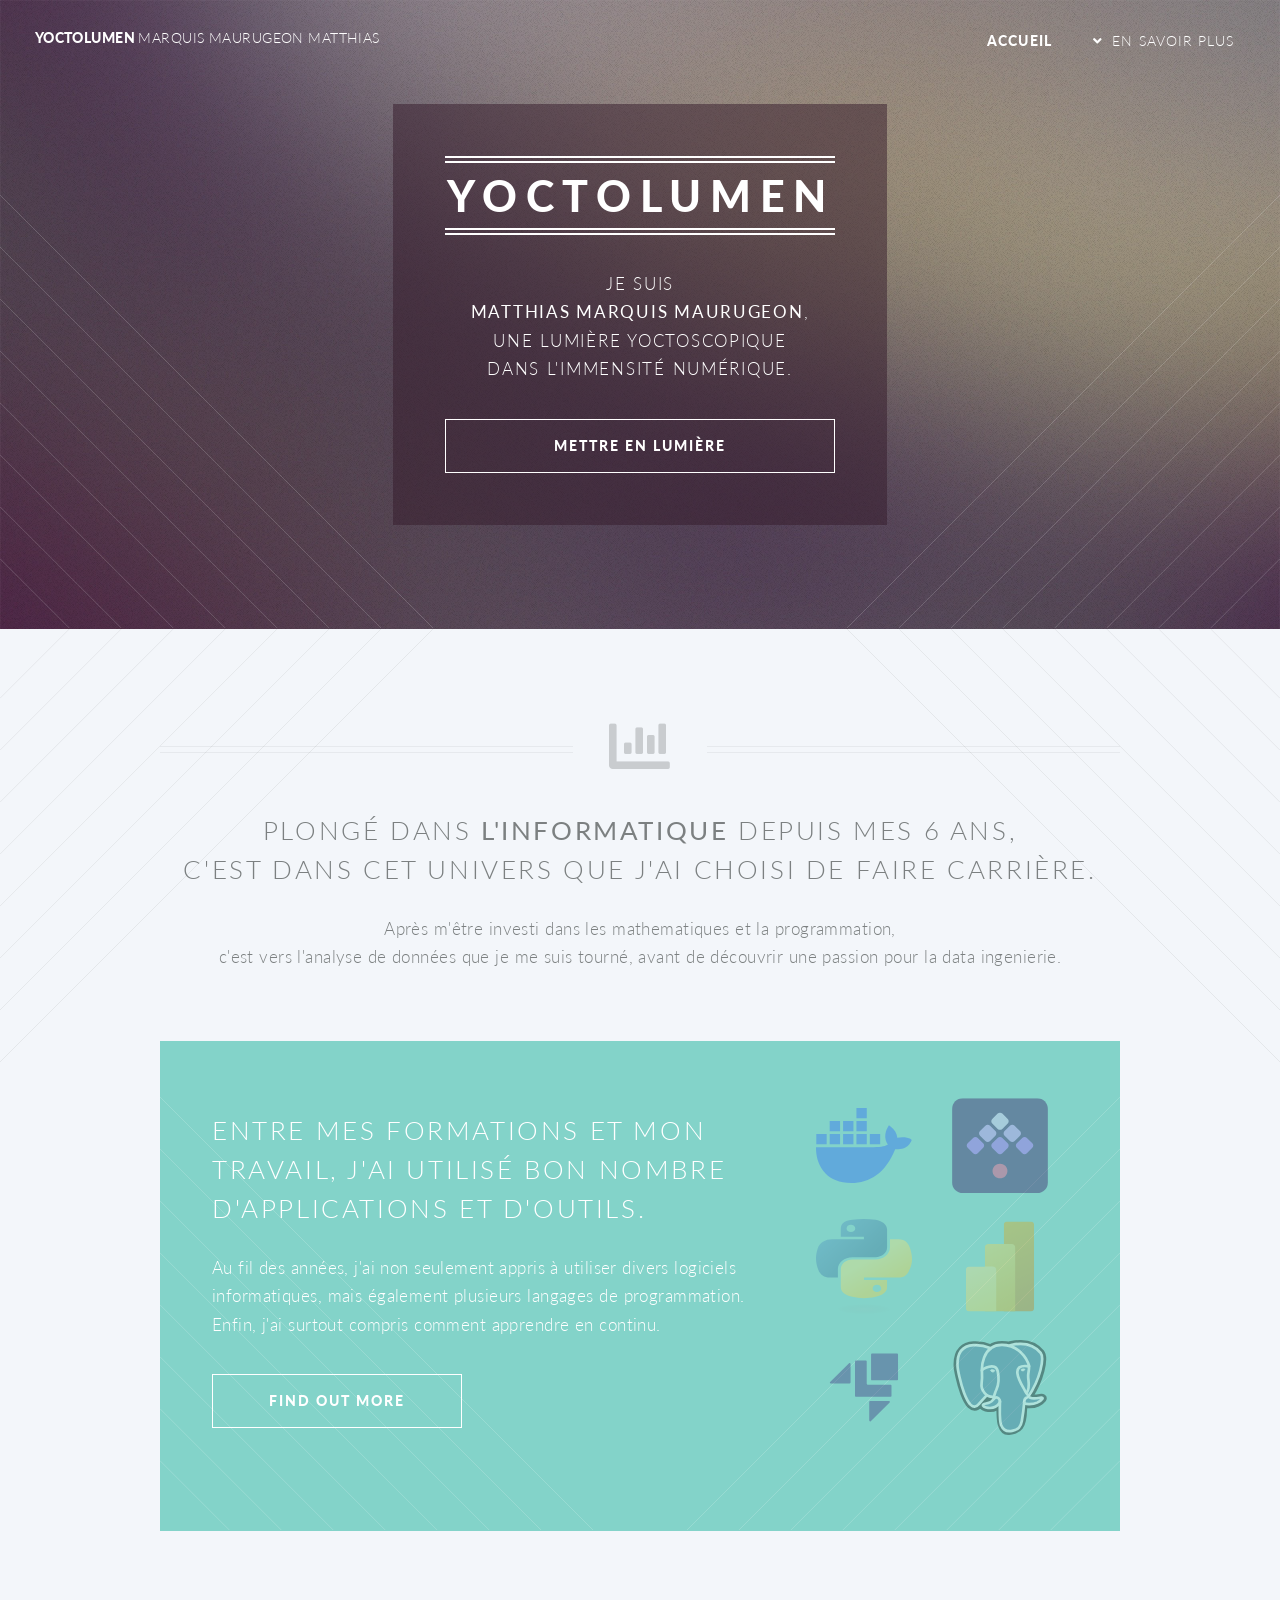
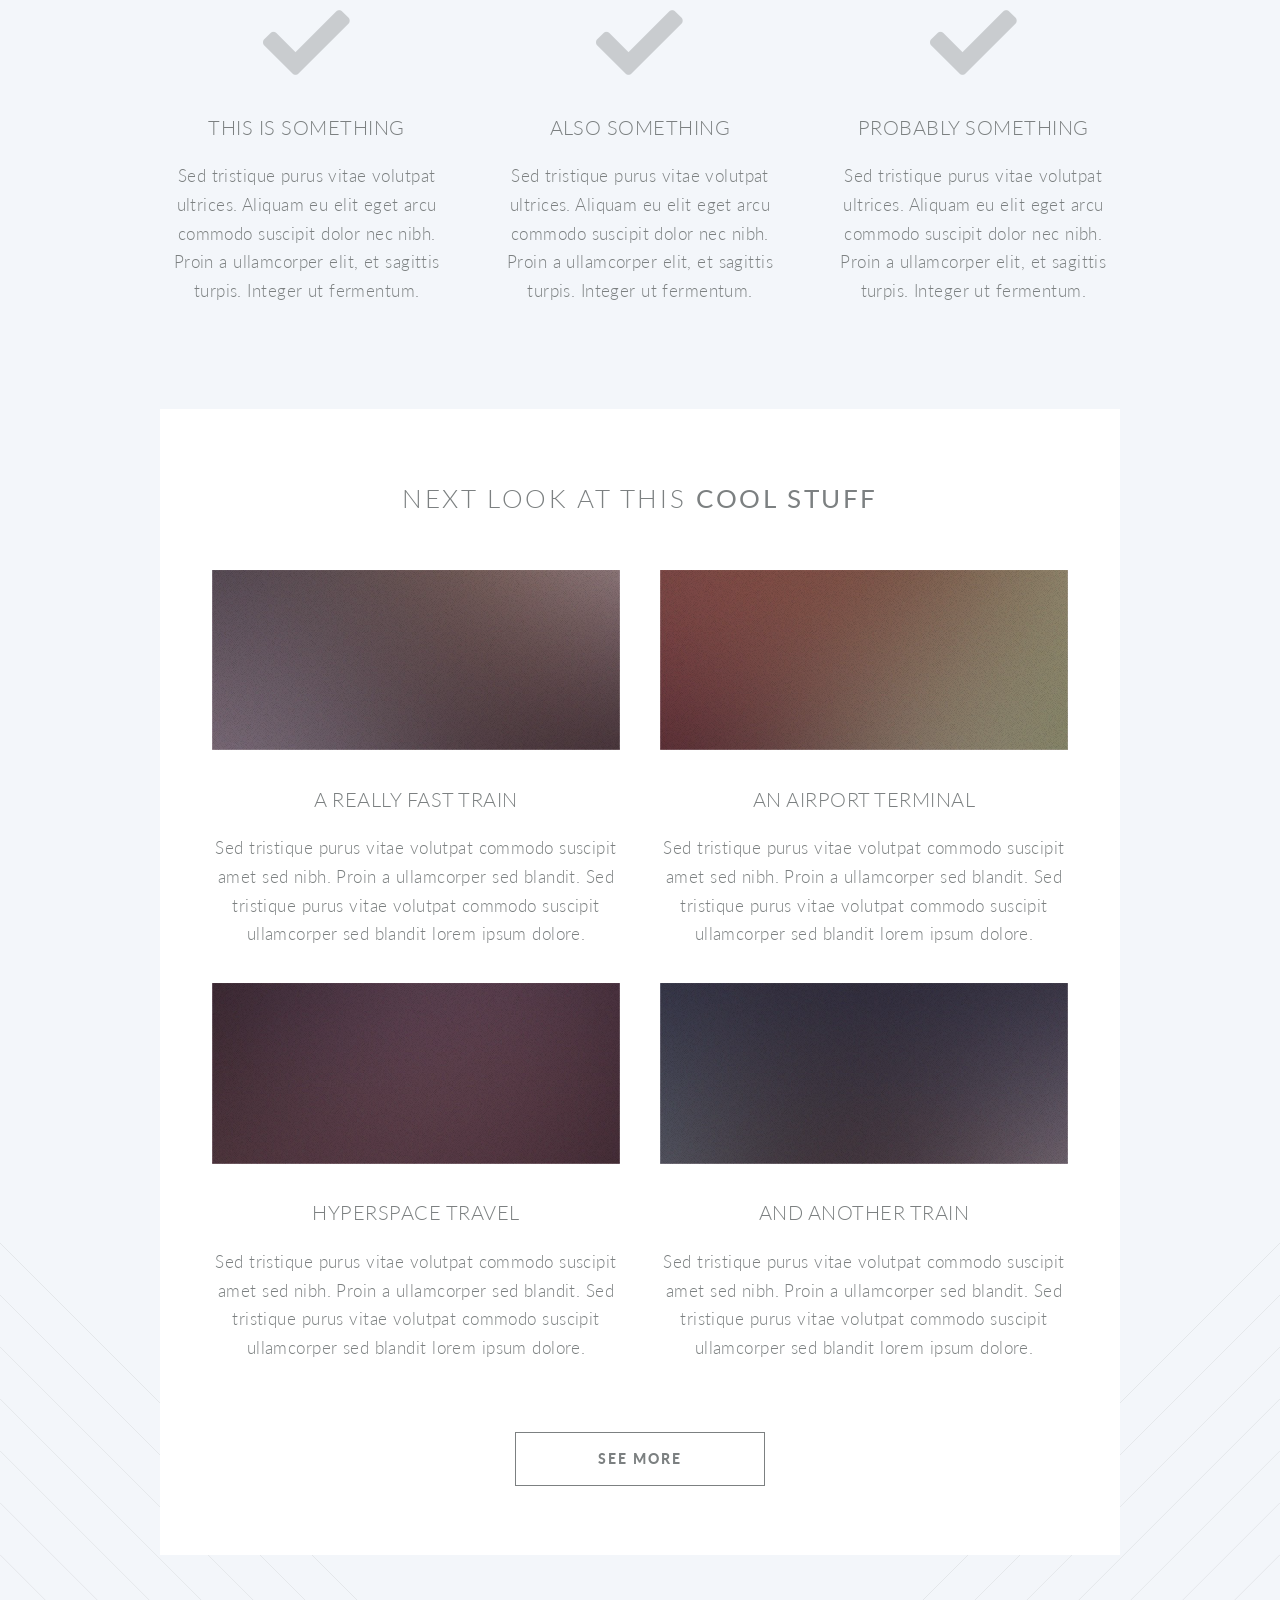
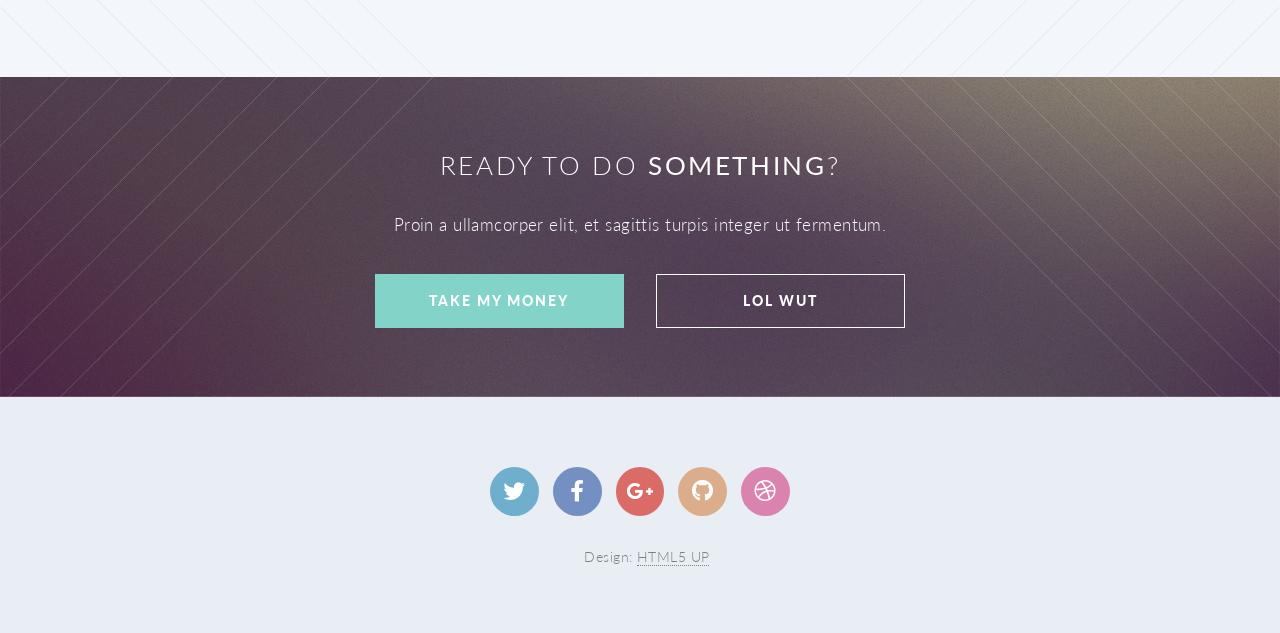
==== index.html @ 91766743 "Update index.html" ====
<!DOCTYPE HTML>
<!--
	Twenty by HTML5 UP
	html5up.net | @ajlkn
	Free for personal and commercial use under the CCA 3.0 license (html5up.net/license)
-->
<html>
	<head>
		<title>Yoctolumen Porftolio</title>
		<meta charset="utf-8" />
		<meta name="viewport" content="width=device-width, initial-scale=1, user-scalable=no" />
		<link rel="stylesheet" href="assets/css/main.css" />
		<noscript><link rel="stylesheet" href="assets/css/noscript.css" /></noscript>
	</head>
	<body class="index is-preload">
		<div id="page-wrapper">

			<!-- Header -->
				<header id="header" class="alt">
					<h1 id="logo"><a href="index.html">Yoctolumen <span> Marquis Maurugeon Matthias</span></a></h1>
					<nav id="nav">
						<ul>
							<li class="current"><a href="index.html">Accueil</a></li>
							<li class="submenu">
								<a href="#">En savoir plus</a>
								<ul>
									<li><a href="right-sidebar.html">Mes projets</a></li>
									<li><a href="no-sidebar.html">Mon Cv</a></li>
								</ul>
							</li>
						</ul>
					</nav>
				</header>

			<!-- Banner -->
				<section id="banner">

					<!--
						".inner" is set up as an inline-block so it automatically expands
						in both directions to fit whatever's inside it. This means it won't
						automatically wrap lines, so be sure to use line breaks where
						appropriate (<br />).
					-->
					<div class="inner">

						<header>
							<h2>Yoctolumen</h2>
						</header>
						<p>Je suis 
						<br />
						<strong>Matthias Marquis Maurugeon</strong>,
						<br />
						une lumière yoctoscopique
						<br />
						dans l'immensité numérique.</p>
						<footer>
							<ul class="buttons stacked">
								<li><a href="#main" class="button fit scrolly">Mettre en lumière</a></li>
							</ul>
						</footer>

					</div>

				</section>

			<!-- Main -->
				<article id="main">

					<header class="special container">
						<span class="icon solid fa-chart-bar"></span>
						<h2>Plongé dans <strong>l'informatique</strong> depuis mes 6 ans,
						<br />
						c'est dans cet univers que j'ai choisi de faire carrière.</h2>
						<p> Après m'être investi dans les mathematiques et la programmation,
						<br />
						c'est vers l'analyse de données que je me suis tourné,
						avant de découvrir une passion pour la data ingenierie.
					</header>

					<!-- One -->
						<section class="wrapper style2 container special-alt">
							<div class="row gtr-50">
								<div class="col-8 col-12-narrower">

									<header>
										<h2>Entre mes formations et mon travail, j'ai utilisé bon nombre d'applications et d'outils.</h2>
									</header>
									<p>Au fil des années, j'ai non seulement appris à utiliser divers logiciels informatiques, mais également plusieurs langages de programmation. Enfin, j'ai surtout compris comment apprendre en continu.</p>
									<footer>
										<ul class="buttons">
											<li><a href="#" class="button">Find Out More</a></li>
										</ul>
									</footer>
								</div>
								<div class="col-4 col-12-narrower imp-narrower">
									<ul class="featured-icons">
									    <li>
									        <span class="icon">
									            <img src="assets/icons/docker.svg" alt="Docker" title="Docker" style="width:1em; height:1em;">
									            <span class="label">Docker</span>
									        </span>
									    </li>
									    <li>
									        <span class="icon">
									            <img src="assets/icons/kestra.svg" alt="Kestra" title="Kestra" style="width:1em; height:1em;">
									            <span class="label">Kestra</span>
									        </span>
									    </li>
									    <li>
									        <span class="icon">
									            <img src="assets/icons/python.svg" alt="Python" title="Python" style="width:1em; height:1em;">
									            <span class="label">Python</span>
									        </span>
									    </li>
									    <li>
									        <span class="icon">
									            <img src="assets/icons/powerbi.svg" alt="Power BI" title="Power BI" style="width:1em; height:1em;">
									            <span class="label">Power BI</span>
									        </span>
									    </li>
									    <li>
									        <span class="icon">
									            <img src="assets/icons/localstack.svg" alt="LocalStack" title="LocalStack" style="width:1em; height:1em;">
									            <span class="label">LocalStack</span>
									        </span>
									    </li>
									    <li>
									        <span class="icon">
									            <img src="assets/icons/postgresql.svg" alt="Postgresql" title="Postgresql" style="width:1em; height:1em;">
									            <span class="label">Postgresql</span>
									        </span>
									    </li>
									</ul>
								</div>
						</section>

					<!-- Two -->
						<section class="wrapper style1 container special">
							<div class="row">
								<div class="col-4 col-12-narrower">

									<section>
										<span class="icon solid featured fa-check"></span>
										<header>
											<h3>This is Something</h3>
										</header>
										<p>Sed tristique purus vitae volutpat ultrices. Aliquam eu elit eget arcu commodo suscipit dolor nec nibh. Proin a ullamcorper elit, et sagittis turpis. Integer ut fermentum.</p>
									</section>

								</div>
								<div class="col-4 col-12-narrower">

									<section>
										<span class="icon solid featured fa-check"></span>
										<header>
											<h3>Also Something</h3>
										</header>
										<p>Sed tristique purus vitae volutpat ultrices. Aliquam eu elit eget arcu commodo suscipit dolor nec nibh. Proin a ullamcorper elit, et sagittis turpis. Integer ut fermentum.</p>
									</section>

								</div>
								<div class="col-4 col-12-narrower">

									<section>
										<span class="icon solid featured fa-check"></span>
										<header>
											<h3>Probably Something</h3>
										</header>
										<p>Sed tristique purus vitae volutpat ultrices. Aliquam eu elit eget arcu commodo suscipit dolor nec nibh. Proin a ullamcorper elit, et sagittis turpis. Integer ut fermentum.</p>
									</section>

								</div>
							</div>
						</section>

					<!-- Three -->
						<section class="wrapper style3 container special">

							<header class="major">
								<h2>Next look at this <strong>cool stuff</strong></h2>
							</header>

							<div class="row">
								<div class="col-6 col-12-narrower">

									<section>
										<a href="#" class="image featured"><img src="images/pic01.jpg" alt="" /></a>
										<header>
											<h3>A Really Fast Train</h3>
										</header>
										<p>Sed tristique purus vitae volutpat commodo suscipit amet sed nibh. Proin a ullamcorper sed blandit. Sed tristique purus vitae volutpat commodo suscipit ullamcorper sed blandit lorem ipsum dolore.</p>
									</section>

								</div>
								<div class="col-6 col-12-narrower">

									<section>
										<a href="#" class="image featured"><img src="images/pic02.jpg" alt="" /></a>
										<header>
											<h3>An Airport Terminal</h3>
										</header>
										<p>Sed tristique purus vitae volutpat commodo suscipit amet sed nibh. Proin a ullamcorper sed blandit. Sed tristique purus vitae volutpat commodo suscipit ullamcorper sed blandit lorem ipsum dolore.</p>
									</section>

								</div>
							</div>
							<div class="row">
								<div class="col-6 col-12-narrower">

									<section>
										<a href="#" class="image featured"><img src="images/pic03.jpg" alt="" /></a>
										<header>
											<h3>Hyperspace Travel</h3>
										</header>
										<p>Sed tristique purus vitae volutpat commodo suscipit amet sed nibh. Proin a ullamcorper sed blandit. Sed tristique purus vitae volutpat commodo suscipit ullamcorper sed blandit lorem ipsum dolore.</p>
									</section>

								</div>
								<div class="col-6 col-12-narrower">

									<section>
										<a href="#" class="image featured"><img src="images/pic04.jpg" alt="" /></a>
										<header>
											<h3>And Another Train</h3>
										</header>
										<p>Sed tristique purus vitae volutpat commodo suscipit amet sed nibh. Proin a ullamcorper sed blandit. Sed tristique purus vitae volutpat commodo suscipit ullamcorper sed blandit lorem ipsum dolore.</p>
									</section>

								</div>
							</div>

							<footer class="major">
								<ul class="buttons">
									<li><a href="#" class="button">See More</a></li>
								</ul>
							</footer>

						</section>

				</article>

			<!-- CTA -->
				<section id="cta">

					<header>
						<h2>Ready to do <strong>something</strong>?</h2>
						<p>Proin a ullamcorper elit, et sagittis turpis integer ut fermentum.</p>
					</header>
					<footer>
						<ul class="buttons">
							<li><a href="#" class="button primary">Take My Money</a></li>
							<li><a href="#" class="button">LOL Wut</a></li>
						</ul>
					</footer>

				</section>

			<!-- Footer -->
				<footer id="footer">

					<ul class="icons">
						<li><a href="#" class="icon brands circle fa-twitter"><span class="label">Twitter</span></a></li>
						<li><a href="#" class="icon brands circle fa-facebook-f"><span class="label">Facebook</span></a></li>
						<li><a href="#" class="icon brands circle fa-google-plus-g"><span class="label">Google+</span></a></li>
						<li><a href="#" class="icon brands circle fa-github"><span class="label">Github</span></a></li>
						<li><a href="#" class="icon brands circle fa-dribbble"><span class="label">Dribbble</span></a></li>
					</ul>

					<ul class="copyright">
						<li>Design: <a href="http://html5up.net">HTML5 UP</a></li>
					</ul>

				</footer>

		</div>

		<!-- Scripts -->
			<script src="assets/js/jquery.min.js"></script>
			<script src="assets/js/jquery.dropotron.min.js"></script>
			<script src="assets/js/jquery.scrolly.min.js"></script>
			<script src="assets/js/jquery.scrollex.min.js"></script>
			<script src="assets/js/browser.min.js"></script>
			<script src="assets/js/breakpoints.min.js"></script>
			<script src="assets/js/util.js"></script>
			<script src="assets/js/main.js"></script>

	</body>
</html>
---- assets/css/main.css ----
@import url("fontawesome-all.min.css");
@import url("https://fonts.googleapis.com/css?family=Lato:300,400,900");

/*
	Twenty by HTML5 UP
	html5up.net | @ajlkn
	Free for personal and commercial use under the CCA 3.0 license (html5up.net/license)
*/

html, body, div, span, applet, object,
iframe, h1, h2, h3, h4, h5, h6, p, blockquote,
pre, a, abbr, acronym, address, big, cite,
code, del, dfn, em, img, ins, kbd, q, s, samp,
small, strike, strong, sub, sup, tt, var, b,
u, i, center, dl, dt, dd, ol, ul, li, fieldset,
form, label, legend, table, caption, tbody,
tfoot, thead, tr, th, td, article, aside,
canvas, details, embed, figure, figcaption,
footer, header, hgroup, menu, nav, output, ruby,
section, summary, time, mark, audio, video {
	margin: 0;
	padding: 0;
	border: 0;
	font-size: 100%;
	font: inherit;
	vertical-align: baseline;}

article, aside, details, figcaption, figure,
footer, header, hgroup, menu, nav, section {
	display: block;}

body {
	line-height: 1;
}

ol, ul {
	list-style: none;
}

blockquote, q {
	quotes: none;
}

	blockquote:before, blockquote:after, q:before, q:after {
		content: '';
		content: none;
	}

table {
	border-collapse: collapse;
	border-spacing: 0;
}

body {
	-webkit-text-size-adjust: none;
}

mark {
	background-color: transparent;
	color: inherit;
}

input::-moz-focus-inner {
	border: 0;
	padding: 0;
}

input, select, textarea {
	-moz-appearance: none;
	-webkit-appearance: none;
	-ms-appearance: none;
	appearance: none;
}

/* Basic */

	html {
		box-sizing: border-box;
	}

	*, *:before, *:after {
		box-sizing: inherit;
	}

	body {
		background: #f3f6fa;
	}

		body.is-preload *, body.is-preload *:before, body.is-preload *:after {
			-moz-animation: none !important;
			-webkit-animation: none !important;
			-ms-animation: none !important;
			animation: none !important;
			-moz-transition: none !important;
			-webkit-transition: none !important;
			-ms-transition: none !important;
			transition: none !important;
		}

	body, input, select, textarea {
		color: #7c8081;
		font-family: 'Lato', sans-serif;
		font-size: 15pt;
		font-weight: 300;
		letter-spacing: 0.025em;
		line-height: 1.75em;
	}

	a {
		-moz-transition: color 0.2s ease-in-out, border-color 0.2s ease-in-out, background-color 0.2s ease-in-out;
		-webkit-transition: color 0.2s ease-in-out, border-color 0.2s ease-in-out, background-color 0.2s ease-in-out;
		-ms-transition: color 0.2s ease-in-out, border-color 0.2s ease-in-out, background-color 0.2s ease-in-out;
		transition: color 0.2s ease-in-out, border-color 0.2s ease-in-out, background-color 0.2s ease-in-out;
		color: #3fb1a3;
		text-decoration: none;
		border-bottom: dotted 1px;
	}

		a:hover {
			border-bottom-color: transparent;
		}

	strong, b {
		font-weight: 400;
	}

	p, ul, ol, dl, table, blockquote {
		margin: 0 0 2em 0;
	}

	h1, h2, h3, h4, h5, h6 {
		color: inherit;
		font-weight: 300;
		line-height: 1.75em;
		margin-bottom: 1em;
		text-transform: uppercase;
	}

		h1 a, h2 a, h3 a, h4 a, h5 a, h6 a {
			color: inherit;
			text-decoration: none;
			border: 0;
		}

	h2 {
		font-size: 1.5em;
		letter-spacing: 0.1em;
	}

	h3 {
		font-size: 1.15em;
		letter-spacing: 0.025em;
	}

	sub {
		font-size: 0.8em;
		position: relative;
		top: 0.5em;
	}

	sup {
		font-size: 0.8em;
		position: relative;
		top: -0.5em;
	}

	hr {
		border-top: solid 1px rgba(124, 128, 129, 0.2);
		border: 0;
		margin-bottom: 1.5em;
	}

	blockquote {
		border-left: solid 0.5em rgba(124, 128, 129, 0.2);
		font-style: italic;
		padding: 1em 0 1em 2em;
	}

/* Container */

	.container {
		margin: 0 auto;
		max-width: 100%;
		width: 1400px;
	}

		.container.medium {
			width: 1050px;
		}

		@media screen and (max-width: 1680px) {

			.container {
				width: 1200px;
			}

				.container.medium {
					width: 900px;
				}

		}

		@media screen and (max-width: 1280px) {

			.container {
				width: 960px;
			}

				.container.medium {
					width: 735px;
				}

		}

		@media screen and (max-width: 980px) {

			.container {
				width: 95%;
			}

				.container.medium {
					width: 71.25%;
				}

		}

		@media screen and (max-width: 840px) {

			.container {
				width: 95%;
			}

				.container.medium {
					width: 95%;
				}

		}

		@media screen and (max-width: 736px) {

			.container {
				width: 100%;
			}

				.container.medium {
					width: 100%;
				}

		}

/* Row */

	.row {
		display: flex;
		flex-wrap: wrap;
		box-sizing: border-box;
		align-items: stretch;
	}

		.row > * {
			box-sizing: border-box;
		}

		.row.gtr-uniform > * > :last-child {
			margin-bottom: 0;
		}

		.row.aln-left {
			justify-content: flex-start;
		}

		.row.aln-center {
			justify-content: center;
		}

		.row.aln-right {
			justify-content: flex-end;
		}

		.row.aln-top {
			align-items: flex-start;
		}

		.row.aln-middle {
			align-items: center;
		}

		.row.aln-bottom {
			align-items: flex-end;
		}

		.row > .imp {
			order: -1;
		}

		.row > .col-1 {
			width: 8.33333%;
		}

		.row > .off-1 {
			margin-left: 8.33333%;
		}

		.row > .col-2 {
			width: 16.66667%;
		}

		.row > .off-2 {
			margin-left: 16.66667%;
		}

		.row > .col-3 {
			width: 25%;
		}

		.row > .off-3 {
			margin-left: 25%;
		}

		.row > .col-4 {
			width: 33.33333%;
		}

		.row > .off-4 {
			margin-left: 33.33333%;
		}

		.row > .col-5 {
			width: 41.66667%;
		}

		.row > .off-5 {
			margin-left: 41.66667%;
		}

		.row > .col-6 {
			width: 50%;
		}

		.row > .off-6 {
			margin-left: 50%;
		}

		.row > .col-7 {
			width: 58.33333%;
		}

		.row > .off-7 {
			margin-left: 58.33333%;
		}

		.row > .col-8 {
			width: 66.66667%;
		}

		.row > .off-8 {
			margin-left: 66.66667%;
		}

		.row > .col-9 {
			width: 75%;
		}

		.row > .off-9 {
			margin-left: 75%;
		}

		.row > .col-10 {
			width: 83.33333%;
		}

		.row > .off-10 {
			margin-left: 83.33333%;
		}

		.row > .col-11 {
			width: 91.66667%;
		}

		.row > .off-11 {
			margin-left: 91.66667%;
		}

		.row > .col-12 {
			width: 100%;
		}

		.row > .off-12 {
			margin-left: 100%;
		}

		.row.gtr-0 {
			margin-top: 0px;
			margin-left: 0px;
		}

			.row.gtr-0 > * {
				padding: 0px 0 0 0px;
			}

			.row.gtr-0.gtr-uniform {
				margin-top: 0px;
			}

				.row.gtr-0.gtr-uniform > * {
					padding-top: 0px;
				}

		.row.gtr-25 {
			margin-top: -12.5px;
			margin-left: -12.5px;
		}

			.row.gtr-25 > * {
				padding: 12.5px 0 0 12.5px;
			}

			.row.gtr-25.gtr-uniform {
				margin-top: -12.5px;
			}

				.row.gtr-25.gtr-uniform > * {
					padding-top: 12.5px;
				}

		.row.gtr-50 {
			margin-top: -25px;
			margin-left: -25px;
		}

			.row.gtr-50 > * {
				padding: 25px 0 0 25px;
			}

			.row.gtr-50.gtr-uniform {
				margin-top: -25px;
			}

				.row.gtr-50.gtr-uniform > * {
					padding-top: 25px;
				}

		.row {
			margin-top: -50px;
			margin-left: -50px;
		}

			.row > * {
				padding: 50px 0 0 50px;
			}

			.row.gtr-uniform {
				margin-top: -50px;
			}

				.row.gtr-uniform > * {
					padding-top: 50px;
				}

		.row.gtr-150 {
			margin-top: -75px;
			margin-left: -75px;
		}

			.row.gtr-150 > * {
				padding: 75px 0 0 75px;
			}

			.row.gtr-150.gtr-uniform {
				margin-top: -75px;
			}

				.row.gtr-150.gtr-uniform > * {
					padding-top: 75px;
				}

		.row.gtr-200 {
			margin-top: -100px;
			margin-left: -100px;
		}

			.row.gtr-200 > * {
				padding: 100px 0 0 100px;
			}

			.row.gtr-200.gtr-uniform {
				margin-top: -100px;
			}

				.row.gtr-200.gtr-uniform > * {
					padding-top: 100px;
				}

		@media screen and (max-width: 1680px) {

			.row {
				display: flex;
				flex-wrap: wrap;
				box-sizing: border-box;
				align-items: stretch;
			}

				.row > * {
					box-sizing: border-box;
				}

				.row.gtr-uniform > * > :last-child {
					margin-bottom: 0;
				}

				.row.aln-left {
					justify-content: flex-start;
				}

				.row.aln-center {
					justify-content: center;
				}

				.row.aln-right {
					justify-content: flex-end;
				}

				.row.aln-top {
					align-items: flex-start;
				}

				.row.aln-middle {
					align-items: center;
				}

				.row.aln-bottom {
					align-items: flex-end;
				}

				.row > .imp-wide {
					order: -1;
				}

				.row > .col-1-wide {
					width: 8.33333%;
				}

				.row > .off-1-wide {
					margin-left: 8.33333%;
				}

				.row > .col-2-wide {
					width: 16.66667%;
				}

				.row > .off-2-wide {
					margin-left: 16.66667%;
				}

				.row > .col-3-wide {
					width: 25%;
				}

				.row > .off-3-wide {
					margin-left: 25%;
				}

				.row > .col-4-wide {
					width: 33.33333%;
				}

				.row > .off-4-wide {
					margin-left: 33.33333%;
				}

				.row > .col-5-wide {
					width: 41.66667%;
				}

				.row > .off-5-wide {
					margin-left: 41.66667%;
				}

				.row > .col-6-wide {
					width: 50%;
				}

				.row > .off-6-wide {
					margin-left: 50%;
				}

				.row > .col-7-wide {
					width: 58.33333%;
				}

				.row > .off-7-wide {
					margin-left: 58.33333%;
				}

				.row > .col-8-wide {
					width: 66.66667%;
				}

				.row > .off-8-wide {
					margin-left: 66.66667%;
				}

				.row > .col-9-wide {
					width: 75%;
				}

				.row > .off-9-wide {
					margin-left: 75%;
				}

				.row > .col-10-wide {
					width: 83.33333%;
				}

				.row > .off-10-wide {
					margin-left: 83.33333%;
				}

				.row > .col-11-wide {
					width: 91.66667%;
				}

				.row > .off-11-wide {
					margin-left: 91.66667%;
				}

				.row > .col-12-wide {
					width: 100%;
				}

				.row > .off-12-wide {
					margin-left: 100%;
				}

				.row.gtr-0 {
					margin-top: 0px;
					margin-left: 0px;
				}

					.row.gtr-0 > * {
						padding: 0px 0 0 0px;
					}

					.row.gtr-0.gtr-uniform {
						margin-top: 0px;
					}

						.row.gtr-0.gtr-uniform > * {
							padding-top: 0px;
						}

				.row.gtr-25 {
					margin-top: -10px;
					margin-left: -10px;
				}

					.row.gtr-25 > * {
						padding: 10px 0 0 10px;
					}

					.row.gtr-25.gtr-uniform {
						margin-top: -10px;
					}

						.row.gtr-25.gtr-uniform > * {
							padding-top: 10px;
						}

				.row.gtr-50 {
					margin-top: -20px;
					margin-left: -20px;
				}

					.row.gtr-50 > * {
						padding: 20px 0 0 20px;
					}

					.row.gtr-50.gtr-uniform {
						margin-top: -20px;
					}

						.row.gtr-50.gtr-uniform > * {
							padding-top: 20px;
						}

				.row {
					margin-top: -40px;
					margin-left: -40px;
				}

					.row > * {
						padding: 40px 0 0 40px;
					}

					.row.gtr-uniform {
						margin-top: -40px;
					}

						.row.gtr-uniform > * {
							padding-top: 40px;
						}

				.row.gtr-150 {
					margin-top: -60px;
					margin-left: -60px;
				}

					.row.gtr-150 > * {
						padding: 60px 0 0 60px;
					}

					.row.gtr-150.gtr-uniform {
						margin-top: -60px;
					}

						.row.gtr-150.gtr-uniform > * {
							padding-top: 60px;
						}

				.row.gtr-200 {
					margin-top: -80px;
					margin-left: -80px;
				}

					.row.gtr-200 > * {
						padding: 80px 0 0 80px;
					}

					.row.gtr-200.gtr-uniform {
						margin-top: -80px;
					}

						.row.gtr-200.gtr-uniform > * {
							padding-top: 80px;
						}

		}

		@media screen and (max-width: 1280px) {

			.row {
				display: flex;
				flex-wrap: wrap;
				box-sizing: border-box;
				align-items: stretch;
			}

				.row > * {
					box-sizing: border-box;
				}

				.row.gtr-uniform > * > :last-child {
					margin-bottom: 0;
				}

				.row.aln-left {
					justify-content: flex-start;
				}

				.row.aln-center {
					justify-content: center;
				}

				.row.aln-right {
					justify-content: flex-end;
				}

				.row.aln-top {
					align-items: flex-start;
				}

				.row.aln-middle {
					align-items: center;
				}

				.row.aln-bottom {
					align-items: flex-end;
				}

				.row > .imp-normal {
					order: -1;
				}

				.row > .col-1-normal {
					width: 8.33333%;
				}

				.row > .off-1-normal {
					margin-left: 8.33333%;
				}

				.row > .col-2-normal {
					width: 16.66667%;
				}

				.row > .off-2-normal {
					margin-left: 16.66667%;
				}

				.row > .col-3-normal {
					width: 25%;
				}

				.row > .off-3-normal {
					margin-left: 25%;
				}

				.row > .col-4-normal {
					width: 33.33333%;
				}

				.row > .off-4-normal {
					margin-left: 33.33333%;
				}

				.row > .col-5-normal {
					width: 41.66667%;
				}

				.row > .off-5-normal {
					margin-left: 41.66667%;
				}

				.row > .col-6-normal {
					width: 50%;
				}

				.row > .off-6-normal {
					margin-left: 50%;
				}

				.row > .col-7-normal {
					width: 58.33333%;
				}

				.row > .off-7-normal {
					margin-left: 58.33333%;
				}

				.row > .col-8-normal {
					width: 66.66667%;
				}

				.row > .off-8-normal {
					margin-left: 66.66667%;
				}

				.row > .col-9-normal {
					width: 75%;
				}

				.row > .off-9-normal {
					margin-left: 75%;
				}

				.row > .col-10-normal {
					width: 83.33333%;
				}

				.row > .off-10-normal {
					margin-left: 83.33333%;
				}

				.row > .col-11-normal {
					width: 91.66667%;
				}

				.row > .off-11-normal {
					margin-left: 91.66667%;
				}

				.row > .col-12-normal {
					width: 100%;
				}

				.row > .off-12-normal {
					margin-left: 100%;
				}

				.row.gtr-0 {
					margin-top: 0px;
					margin-left: 0px;
				}

					.row.gtr-0 > * {
						padding: 0px 0 0 0px;
					}

					.row.gtr-0.gtr-uniform {
						margin-top: 0px;
					}

						.row.gtr-0.gtr-uniform > * {
							padding-top: 0px;
						}

				.row.gtr-25 {
					margin-top: -10px;
					margin-left: -10px;
				}

					.row.gtr-25 > * {
						padding: 10px 0 0 10px;
					}

					.row.gtr-25.gtr-uniform {
						margin-top: -10px;
					}

						.row.gtr-25.gtr-uniform > * {
							padding-top: 10px;
						}

				.row.gtr-50 {
					margin-top: -20px;
					margin-left: -20px;
				}

					.row.gtr-50 > * {
						padding: 20px 0 0 20px;
					}

					.row.gtr-50.gtr-uniform {
						margin-top: -20px;
					}

						.row.gtr-50.gtr-uniform > * {
							padding-top: 20px;
						}

				.row {
					margin-top: -40px;
					margin-left: -40px;
				}

					.row > * {
						padding: 40px 0 0 40px;
					}

					.row.gtr-uniform {
						margin-top: -40px;
					}

						.row.gtr-uniform > * {
							padding-top: 40px;
						}

				.row.gtr-150 {
					margin-top: -60px;
					margin-left: -60px;
				}

					.row.gtr-150 > * {
						padding: 60px 0 0 60px;
					}

					.row.gtr-150.gtr-uniform {
						margin-top: -60px;
					}

						.row.gtr-150.gtr-uniform > * {
							padding-top: 60px;
						}

				.row.gtr-200 {
					margin-top: -80px;
					margin-left: -80px;
				}

					.row.gtr-200 > * {
						padding: 80px 0 0 80px;
					}

					.row.gtr-200.gtr-uniform {
						margin-top: -80px;
					}

						.row.gtr-200.gtr-uniform > * {
							padding-top: 80px;
						}

		}

		@media screen and (max-width: 980px) {

			.row {
				display: flex;
				flex-wrap: wrap;
				box-sizing: border-box;
				align-items: stretch;
			}

				.row > * {
					box-sizing: border-box;
				}

				.row.gtr-uniform > * > :last-child {
					margin-bottom: 0;
				}

				.row.aln-left {
					justify-content: flex-start;
				}

				.row.aln-center {
					justify-content: center;
				}

				.row.aln-right {
					justify-content: flex-end;
				}

				.row.aln-top {
					align-items: flex-start;
				}

				.row.aln-middle {
					align-items: center;
				}

				.row.aln-bottom {
					align-items: flex-end;
				}

				.row > .imp-narrow {
					order: -1;
				}

				.row > .col-1-narrow {
					width: 8.33333%;
				}

				.row > .off-1-narrow {
					margin-left: 8.33333%;
				}

				.row > .col-2-narrow {
					width: 16.66667%;
				}

				.row > .off-2-narrow {
					margin-left: 16.66667%;
				}

				.row > .col-3-narrow {
					width: 25%;
				}

				.row > .off-3-narrow {
					margin-left: 25%;
				}

				.row > .col-4-narrow {
					width: 33.33333%;
				}

				.row > .off-4-narrow {
					margin-left: 33.33333%;
				}

				.row > .col-5-narrow {
					width: 41.66667%;
				}

				.row > .off-5-narrow {
					margin-left: 41.66667%;
				}

				.row > .col-6-narrow {
					width: 50%;
				}

				.row > .off-6-narrow {
					margin-left: 50%;
				}

				.row > .col-7-narrow {
					width: 58.33333%;
				}

				.row > .off-7-narrow {
					margin-left: 58.33333%;
				}

				.row > .col-8-narrow {
					width: 66.66667%;
				}

				.row > .off-8-narrow {
					margin-left: 66.66667%;
				}

				.row > .col-9-narrow {
					width: 75%;
				}

				.row > .off-9-narrow {
					margin-left: 75%;
				}

				.row > .col-10-narrow {
					width: 83.33333%;
				}

				.row > .off-10-narrow {
					margin-left: 83.33333%;
				}

				.row > .col-11-narrow {
					width: 91.66667%;
				}

				.row > .off-11-narrow {
					margin-left: 91.66667%;
				}

				.row > .col-12-narrow {
					width: 100%;
				}

				.row > .off-12-narrow {
					margin-left: 100%;
				}

				.row.gtr-0 {
					margin-top: 0px;
					margin-left: 0px;
				}

					.row.gtr-0 > * {
						padding: 0px 0 0 0px;
					}

					.row.gtr-0.gtr-uniform {
						margin-top: 0px;
					}

						.row.gtr-0.gtr-uniform > * {
							padding-top: 0px;
						}

				.row.gtr-25 {
					margin-top: -7.5px;
					margin-left: -7.5px;
				}

					.row.gtr-25 > * {
						padding: 7.5px 0 0 7.5px;
					}

					.row.gtr-25.gtr-uniform {
						margin-top: -7.5px;
					}

						.row.gtr-25.gtr-uniform > * {
							padding-top: 7.5px;
						}

				.row.gtr-50 {
					margin-top: -15px;
					margin-left: -15px;
				}

					.row.gtr-50 > * {
						padding: 15px 0 0 15px;
					}

					.row.gtr-50.gtr-uniform {
						margin-top: -15px;
					}

						.row.gtr-50.gtr-uniform > * {
							padding-top: 15px;
						}

				.row {
					margin-top: -30px;
					margin-left: -30px;
				}

					.row > * {
						padding: 30px 0 0 30px;
					}

					.row.gtr-uniform {
						margin-top: -30px;
					}

						.row.gtr-uniform > * {
							padding-top: 30px;
						}

				.row.gtr-150 {
					margin-top: -45px;
					margin-left: -45px;
				}

					.row.gtr-150 > * {
						padding: 45px 0 0 45px;
					}

					.row.gtr-150.gtr-uniform {
						margin-top: -45px;
					}

						.row.gtr-150.gtr-uniform > * {
							padding-top: 45px;
						}

				.row.gtr-200 {
					margin-top: -60px;
					margin-left: -60px;
				}

					.row.gtr-200 > * {
						padding: 60px 0 0 60px;
					}

					.row.gtr-200.gtr-uniform {
						margin-top: -60px;
					}

						.row.gtr-200.gtr-uniform > * {
							padding-top: 60px;
						}

		}

		@media screen and (max-width: 840px) {

			.row {
				display: flex;
				flex-wrap: wrap;
				box-sizing: border-box;
				align-items: stretch;
			}

				.row > * {
					box-sizing: border-box;
				}

				.row.gtr-uniform > * > :last-child {
					margin-bottom: 0;
				}

				.row.aln-left {
					justify-content: flex-start;
				}

				.row.aln-center {
					justify-content: center;
				}

				.row.aln-right {
					justify-content: flex-end;
				}

				.row.aln-top {
					align-items: flex-start;
				}

				.row.aln-middle {
					align-items: center;
				}

				.row.aln-bottom {
					align-items: flex-end;
				}

				.row > .imp-narrower {
					order: -1;
				}

				.row > .col-1-narrower {
					width: 8.33333%;
				}

				.row > .off-1-narrower {
					margin-left: 8.33333%;
				}

				.row > .col-2-narrower {
					width: 16.66667%;
				}

				.row > .off-2-narrower {
					margin-left: 16.66667%;
				}

				.row > .col-3-narrower {
					width: 25%;
				}

				.row > .off-3-narrower {
					margin-left: 25%;
				}

				.row > .col-4-narrower {
					width: 33.33333%;
				}

				.row > .off-4-narrower {
					margin-left: 33.33333%;
				}

				.row > .col-5-narrower {
					width: 41.66667%;
				}

				.row > .off-5-narrower {
					margin-left: 41.66667%;
				}

				.row > .col-6-narrower {
					width: 50%;
				}

				.row > .off-6-narrower {
					margin-left: 50%;
				}

				.row > .col-7-narrower {
					width: 58.33333%;
				}

				.row > .off-7-narrower {
					margin-left: 58.33333%;
				}

				.row > .col-8-narrower {
					width: 66.66667%;
				}

				.row > .off-8-narrower {
					margin-left: 66.66667%;
				}

				.row > .col-9-narrower {
					width: 75%;
				}

				.row > .off-9-narrower {
					margin-left: 75%;
				}

				.row > .col-10-narrower {
					width: 83.33333%;
				}

				.row > .off-10-narrower {
					margin-left: 83.33333%;
				}

				.row > .col-11-narrower {
					width: 91.66667%;
				}

				.row > .off-11-narrower {
					margin-left: 91.66667%;
				}

				.row > .col-12-narrower {
					width: 100%;
				}

				.row > .off-12-narrower {
					margin-left: 100%;
				}

				.row.gtr-0 {
					margin-top: 0px;
					margin-left: 0px;
				}

					.row.gtr-0 > * {
						padding: 0px 0 0 0px;
					}

					.row.gtr-0.gtr-uniform {
						margin-top: 0px;
					}

						.row.gtr-0.gtr-uniform > * {
							padding-top: 0px;
						}

				.row.gtr-25 {
					margin-top: -7.5px;
					margin-left: -7.5px;
				}

					.row.gtr-25 > * {
						padding: 7.5px 0 0 7.5px;
					}

					.row.gtr-25.gtr-uniform {
						margin-top: -7.5px;
					}

						.row.gtr-25.gtr-uniform > * {
							padding-top: 7.5px;
						}

				.row.gtr-50 {
					margin-top: -15px;
					margin-left: -15px;
				}

					.row.gtr-50 > * {
						padding: 15px 0 0 15px;
					}

					.row.gtr-50.gtr-uniform {
						margin-top: -15px;
					}

						.row.gtr-50.gtr-uniform > * {
							padding-top: 15px;
						}

				.row {
					margin-top: -30px;
					margin-left: -30px;
				}

					.row > * {
						padding: 30px 0 0 30px;
					}

					.row.gtr-uniform {
						margin-top: -30px;
					}

						.row.gtr-uniform > * {
							padding-top: 30px;
						}

				.row.gtr-150 {
					margin-top: -45px;
					margin-left: -45px;
				}

					.row.gtr-150 > * {
						padding: 45px 0 0 45px;
					}

					.row.gtr-150.gtr-uniform {
						margin-top: -45px;
					}

						.row.gtr-150.gtr-uniform > * {
							padding-top: 45px;
						}

				.row.gtr-200 {
					margin-top: -60px;
					margin-left: -60px;
				}

					.row.gtr-200 > * {
						padding: 60px 0 0 60px;
					}

					.row.gtr-200.gtr-uniform {
						margin-top: -60px;
					}

						.row.gtr-200.gtr-uniform > * {
							padding-top: 60px;
						}

		}

		@media screen and (max-width: 736px) {

			.row {
				display: flex;
				flex-wrap: wrap;
				box-sizing: border-box;
				align-items: stretch;
			}

				.row > * {
					box-sizing: border-box;
				}

				.row.gtr-uniform > * > :last-child {
					margin-bottom: 0;
				}

				.row.aln-left {
					justify-content: flex-start;
				}

				.row.aln-center {
					justify-content: center;
				}

				.row.aln-right {
					justify-content: flex-end;
				}

				.row.aln-top {
					align-items: flex-start;
				}

				.row.aln-middle {
					align-items: center;
				}

				.row.aln-bottom {
					align-items: flex-end;
				}

				.row > .imp-mobile {
					order: -1;
				}

				.row > .col-1-mobile {
					width: 8.33333%;
				}

				.row > .off-1-mobile {
					margin-left: 8.33333%;
				}

				.row > .col-2-mobile {
					width: 16.66667%;
				}

				.row > .off-2-mobile {
					margin-left: 16.66667%;
				}

				.row > .col-3-mobile {
					width: 25%;
				}

				.row > .off-3-mobile {
					margin-left: 25%;
				}

				.row > .col-4-mobile {
					width: 33.33333%;
				}

				.row > .off-4-mobile {
					margin-left: 33.33333%;
				}

				.row > .col-5-mobile {
					width: 41.66667%;
				}

				.row > .off-5-mobile {
					margin-left: 41.66667%;
				}

				.row > .col-6-mobile {
					width: 50%;
				}

				.row > .off-6-mobile {
					margin-left: 50%;
				}

				.row > .col-7-mobile {
					width: 58.33333%;
				}

				.row > .off-7-mobile {
					margin-left: 58.33333%;
				}

				.row > .col-8-mobile {
					width: 66.66667%;
				}

				.row > .off-8-mobile {
					margin-left: 66.66667%;
				}

				.row > .col-9-mobile {
					width: 75%;
				}

				.row > .off-9-mobile {
					margin-left: 75%;
				}

				.row > .col-10-mobile {
					width: 83.33333%;
				}

				.row > .off-10-mobile {
					margin-left: 83.33333%;
				}

				.row > .col-11-mobile {
					width: 91.66667%;
				}

				.row > .off-11-mobile {
					margin-left: 91.66667%;
				}

				.row > .col-12-mobile {
					width: 100%;
				}

				.row > .off-12-mobile {
					margin-left: 100%;
				}

				.row.gtr-0 {
					margin-top: 0px;
					margin-left: 0px;
				}

					.row.gtr-0 > * {
						padding: 0px 0 0 0px;
					}

					.row.gtr-0.gtr-uniform {
						margin-top: 0px;
					}

						.row.gtr-0.gtr-uniform > * {
							padding-top: 0px;
						}

				.row.gtr-25 {
					margin-top: -7.5px;
					margin-left: -7.5px;
				}

					.row.gtr-25 > * {
						padding: 7.5px 0 0 7.5px;
					}

					.row.gtr-25.gtr-uniform {
						margin-top: -7.5px;
					}

						.row.gtr-25.gtr-uniform > * {
							padding-top: 7.5px;
						}

				.row.gtr-50 {
					margin-top: -15px;
					margin-left: -15px;
				}

					.row.gtr-50 > * {
						padding: 15px 0 0 15px;
					}

					.row.gtr-50.gtr-uniform {
						margin-top: -15px;
					}

						.row.gtr-50.gtr-uniform > * {
							padding-top: 15px;
						}

				.row {
					margin-top: -30px;
					margin-left: -30px;
				}

					.row > * {
						padding: 30px 0 0 30px;
					}

					.row.gtr-uniform {
						margin-top: -30px;
					}

						.row.gtr-uniform > * {
							padding-top: 30px;
						}

				.row.gtr-150 {
					margin-top: -45px;
					margin-left: -45px;
				}

					.row.gtr-150 > * {
						padding: 45px 0 0 45px;
					}

					.row.gtr-150.gtr-uniform {
						margin-top: -45px;
					}

						.row.gtr-150.gtr-uniform > * {
							padding-top: 45px;
						}

				.row.gtr-200 {
					margin-top: -60px;
					margin-left: -60px;
				}

					.row.gtr-200 > * {
						padding: 60px 0 0 60px;
					}

					.row.gtr-200.gtr-uniform {
						margin-top: -60px;
					}

						.row.gtr-200.gtr-uniform > * {
							padding-top: 60px;
						}

		}

/* Section/Article */

	section.special, article.special {
		text-align: center;
	}

	header.major {
		padding-bottom: 2em;
	}

	header.special {
		margin-bottom: 5em;
		padding-top: 7em;
		position: relative;
		text-align: center;
	}

		header.special:before, header.special:after {
			border-bottom: solid 1.5px;
			border-top: solid 1.5px;
			content: '';
			height: 7px;
			opacity: 0.1;
			position: absolute;
			top: 1.75em;
			width: 43%;
		}

		header.special:before {
			left: 0;
		}

		header.special:after {
			right: 0;
		}

		header.special h2 {
			margin-bottom: 0;
		}

		header.special h2 + p {
			margin-bottom: 0;
			padding-top: 1.5em;
		}

		header.special .icon {
			cursor: default;
			height: 7em;
			left: 0;
			position: absolute;
			text-align: center;
			top: 1em;
			width: 100%;
		}

			header.special .icon:before {
				font-size: 3.5em;
				opacity: 0.35;
			}

	footer > :last-child {
		margin-bottom: 0;
	}

	footer.major {
		padding-top: 3em;
	}

/* Form */

	input[type="text"],
	input[type="password"],
	input[type="email"],
	textarea {
		-moz-transition: background-color 0.2s ease-in-out, border-color 0.2s ease-in-out;
		-webkit-transition: background-color 0.2s ease-in-out, border-color 0.2s ease-in-out;
		-ms-transition: background-color 0.2s ease-in-out, border-color 0.2s ease-in-out;
		transition: background-color 0.2s ease-in-out, border-color 0.2s ease-in-out;
		-moz-appearance: none;
		-webkit-appearance: none;
		-ms-appearance: none;
		appearance: none;
		background: none;
		border: solid 1px rgba(124, 128, 129, 0.2);
		border-radius: 0;
		color: inherit;
		display: block;
		padding: 0.75em;
		text-decoration: none;
		width: 100%;
		outline: 0;
	}

		input[type="text"]:focus,
		input[type="password"]:focus,
		input[type="email"]:focus,
		textarea:focus {
			border-color: #83d3c9;
		}

	input[type="text"],
	input[type="password"],
	input[type="email"] {
		line-height: 1em;
	}

	::-webkit-input-placeholder {
		color: inherit;
		opacity: 0.5;
		position: relative;
		top: 3px;
	}

	:-moz-placeholder {
		color: inherit;
		opacity: 0.5;
	}

	::-moz-placeholder {
		color: inherit;
		opacity: 0.5;
	}

	:-ms-input-placeholder {
		color: inherit;
		opacity: 0.5;
	}

/* Image */

	.image {
		border: 0;
		position: relative;
	}

		.image:before {
			background: url("images/overlay.png");
			content: '';
			height: 100%;
			left: 0;
			position: absolute;
			top: 0;
			width: 100%;
		}

		.image.fit {
			display: block;
		}

			.image.fit img {
				display: block;
				width: 100%;
			}

		.image.featured {
			display: block;
			margin: 0 0 2em 0;
		}

			.image.featured img {
				display: block;
				width: 100%;
			}

/* Icon */

	.icon {
		text-decoration: none;
		position: relative;
	}

		.icon:before {
			-moz-osx-font-smoothing: grayscale;
			-webkit-font-smoothing: antialiased;
			display: inline-block;
			font-style: normal;
			font-variant: normal;
			text-rendering: auto;
			line-height: 1;
			text-transform: none !important;
			font-family: 'Font Awesome 5 Free';
			font-weight: 400;
		}

		.icon.solid:before {
			font-weight: 900;
		}

		.icon:before {
			line-height: inherit;
		}

		.icon.brands:before {
			font-family: 'Font Awesome 5 Brands';
		}

		.icon.circle {
			-moz-transition: all 0.2s ease-in-out;
			-webkit-transition: all 0.2s ease-in-out;
			-ms-transition: all 0.2s ease-in-out;
			transition: all 0.2s ease-in-out;
			border: 0;
			border-radius: 100%;
			display: inline-block;
			font-size: 1.25em;
			height: 2.25em;
			left: 0;
			line-height: 2.25em;
			text-align: center;
			text-decoration: none;
			top: 0;
			width: 2.25em;
		}

			.icon.circle:hover {
				top: -0.2em;
			}

			.icon.circle.fa-twitter {
				background: #70aecd;
				color: #fff;
			}

				.icon.circle.fa-twitter:hover {
					background: #7fb7d2;
				}

			.icon.circle.fa-facebook-f {
				background: #7490c3;
				color: #fff;
			}

				.icon.circle.fa-facebook-f:hover {
					background: #829bc9;
				}

			.icon.circle.fa-google-plus-g {
				background: #db6b67;
				color: #fff;
			}

				.icon.circle.fa-google-plus-g:hover {
					background: #df7b77;
				}

			.icon.circle.fa-github {
				background: #dcad8b;
				color: #fff;
			}

				.icon.circle.fa-github:hover {
					background: #e1b89b;
				}

			.icon.circle.fa-dribbble {
				background: #da83ae;
				color: #fff;
			}

				.icon.circle.fa-dribbble:hover {
					background: #df93b8;
				}

		.icon.featured {
			cursor: default;
			display: block;
			margin: 0 0 1.5em 0;
			opacity: 0.35;
			text-align: center;
		}

			.icon.featured:before {
				font-size: 5em;
				line-height: 1em;
			}

		.icon > .label {
			display: none;
		}

/* List */

	ol {
		list-style: decimal;
		padding-left: 1.25em;
	}

		ol li {
			padding-left: 0.25em;
		}

	ul {
		list-style: disc;
		padding-left: 1em;
	}

		ul li {
			padding-left: 0.5em;
		}

/* Icons */

	ul.icons {
		list-style: none;
		padding-left: 0;
		cursor: default;
	}

		ul.icons li {
			display: inline-block;
			line-height: 1em;
			padding-left: 0.5em;
		}

			ul.icons li:first-child {
				padding-left: 0;
			}

/* Featured Icons */

	ul.featured-icons {
		cursor: default;
		margin: -0.75em 0 0 0;
		opacity: 0.35;
		overflow: hidden;
		position: relative;
		list-style: none;
		padding-left: 0;
	}

		ul.featured-icons li {
			display: block;
			float: left;
			text-align: center;
			width: 50%;
			padding-left: 0;
			margin-bottom: 1em;
		}

			ul.featured-icons li .icon {
				display: inline-block;
				font-size: 5.5em;
				height: 1em;
				line-height: 1.5em;
				width: 1em;
			}

				ul.featured-icons li .icon i[class^="devicon-"] {
				    font-size: 5.5em;
				    display: block;
				    line-height: 1.5em;
				    width: 1em;
				    margin: 0 auto;
				}

					ul.featured-icons li .icon img {
					    width: 5.5em;
					    height: 5.5em;
					    display: block;
					    margin: 0 auto;
					}
/* Buttons */

	ul.buttons {
		cursor: default;
		list-style: none;
		padding-left: 0;
	}

		ul.buttons:last-child {
			margin-bottom: 0;
		}

		ul.buttons li {
			display: inline-block;
			padding: 0 0 0 1.5em;
		}

			ul.buttons li:first-child {
				padding: 0;
			}

		ul.buttons.stacked li {
			display: block;
			padding: 1.5em 0 0 0;
		}

			ul.buttons.stacked li:first-child {
				padding: 0;
			}

/* Table */

	table {
		width: 100%;
	}

		table.default {
			width: 100%;
		}

			table.default tbody tr {
				border-bottom: solid 1px rgba(124, 128, 129, 0.2);
			}

			table.default td {
				padding: 0.5em 1em 0.5em 1em;
			}

			table.default th {
				font-weight: 400;
				padding: 0.5em 1em 0.5em 1em;
				text-align: left;
			}

			table.default thead {
				background: #7c8081;
				color: #fff;
			}

/* Button */

	input[type="button"],
	input[type="submit"],
	input[type="reset"],
	button,
	.button {
		-moz-appearance: none;
		-webkit-appearance: none;
		-ms-appearance: none;
		appearance: none;
		-moz-transition: color 0.2s ease-in-out, border-color 0.2s ease-in-out, background-color 0.2s ease-in-out;
		-webkit-transition: color 0.2s ease-in-out, border-color 0.2s ease-in-out, background-color 0.2s ease-in-out;
		-ms-transition: color 0.2s ease-in-out, border-color 0.2s ease-in-out, background-color 0.2s ease-in-out;
		transition: color 0.2s ease-in-out, border-color 0.2s ease-in-out, background-color 0.2s ease-in-out;
		background: none;
		border: solid 1px;
		border-radius: 0;
		color: inherit;
		cursor: pointer;
		display: inline-block;
		font-size: 0.8em;
		font-weight: 900;
		letter-spacing: 2px;
		min-width: 18em;
		padding: 0 0.75em;
		line-height: 3.75em;
		text-align: center;
		text-decoration: none;
		text-transform: uppercase;
	}

		input[type="button"]:hover,
		input[type="submit"]:hover,
		input[type="reset"]:hover,
		button:hover,
		.button:hover {
			background: rgba(188, 202, 206, 0.15);
			border-color: inherit;
		}

		input[type="button"].primary,
		input[type="submit"].primary,
		input[type="reset"].primary,
		button.primary,
		.button.primary {
			background: #83d3c9;
			border-color: #83d3c9;
			color: #fff !important;
		}

			input[type="button"].primary:hover,
			input[type="submit"].primary:hover,
			input[type="reset"].primary:hover,
			button.primary:hover,
			.button.primary:hover {
				background: #96dad1 !important;
				border-color: #96dad1 !important;
			}

		input[type="button"].fit,
		input[type="submit"].fit,
		input[type="reset"].fit,
		button.fit,
		.button.fit {
			width: 100%;
		}

		input[type="button"].small,
		input[type="submit"].small,
		input[type="reset"].small,
		button.small,
		.button.small {
			font-size: 0.7em;
			min-width: 14em;
			padding: 0.5em 0;
		}

/* Wrapper */

	.wrapper {
		margin-bottom: 5em;
		padding: 5em;
	}

		.wrapper.style1 {
			padding: 0;
		}

		.wrapper.style2 {
			background-color: #83d3c9;
			background-image: url("images/light-bl.svg"), url("images/light-br.svg");
			background-position: bottom left, bottom right;
			background-repeat: no-repeat, no-repeat;
			background-size: 25em, 25em;
			color: #fff;
		}

			.wrapper.style2 input[type="button"]:hover,
			.wrapper.style2 input[type="submit"]:hover,
			.wrapper.style2 input[type="reset"]:hover,
			.wrapper.style2 button:hover,
			.wrapper.style2 .button:hover {
				background: rgba(255, 255, 255, 0.15) !important;
			}

			.wrapper.style2 input[type="button"].primary,
			.wrapper.style2 input[type="submit"].primary,
			.wrapper.style2 input[type="reset"].primary,
			.wrapper.style2 button.primary,
			.wrapper.style2 .button.primary {
				background: #fff;
				border-color: #fff;
				color: #83d3c9 !important;
			}

				.wrapper.style2 input[type="button"].primary:hover,
				.wrapper.style2 input[type="submit"].primary:hover,
				.wrapper.style2 input[type="reset"].primary:hover,
				.wrapper.style2 button.primary:hover,
				.wrapper.style2 .button.primary:hover {
					border-color: inherit !important;
					color: #fff !important;
				}

		.wrapper.style3 {
			background: #fff;
			color: inherit;
		}

		.wrapper.style4 {
			background: #fff;
			color: inherit;
			padding: 4em;
		}

/* Header */

	@-moz-keyframes reveal-header {
		0% {
			top: -5em;
		}

		100% {
			top: 0;
		}
	}

	@-webkit-keyframes reveal-header {
		0% {
			top: -5em;
		}

		100% {
			top: 0;
		}
	}

	@-ms-keyframes reveal-header {
		0% {
			top: -5em;
		}

		100% {
			top: 0;
		}
	}

	@keyframes reveal-header {
		0% {
			top: -5em;
		}

		100% {
			top: 0;
		}
	}

	#header {
		background: #fff;
		box-shadow: 0 1px 2px 0 rgba(0, 0, 0, 0.075);
		color: inherit;
		cursor: default;
		font-size: 0.8em;
		left: 0;
		padding: 1em 1.5em;
		position: fixed;
		top: 0;
		width: 100%;
		z-index: 10000;
	}

		#header h1 {
			font-weight: 900;
			margin: 0;
		}

			#header h1 span {
				font-weight: 300;
			}

		#header nav {
			letter-spacing: 0.075em;
			position: absolute;
			right: 1.5em;
			text-transform: uppercase;
			top: 0.75em;
		}

			#header nav ul {
				list-style: none;
				padding-left: 0;
			}

				#header nav ul li {
					display: inline-block;
					margin-left: 1.5em;
					padding-left: 0;
				}

					#header nav ul li > ul {
						display: none;
					}

					#header nav ul li a {
						border: solid 1px transparent;
						color: inherit;
						display: inline-block;
						line-height: 1em;
						padding: 0.6em 0.75em;
						text-decoration: none;
					}

					#header nav ul li input[type="button"],
					#header nav ul li input[type="submit"],
					#header nav ul li input[type="reset"],
					#header nav ul li button,
					#header nav ul li .button {
						font-size: 1em;
						min-width: 0;
						width: auto;
					}

					#header nav ul li.submenu > a {
						text-decoration: none;
					}

						#header nav ul li.submenu > a:before {
							-moz-osx-font-smoothing: grayscale;
							-webkit-font-smoothing: antialiased;
							display: inline-block;
							font-style: normal;
							font-variant: normal;
							text-rendering: auto;
							line-height: 1;
							text-transform: none !important;
							font-family: 'Font Awesome 5 Free';
							font-weight: 900;
						}

						#header nav ul li.submenu > a:before {
							content: '\f107';
							margin-right: 0.65em;
						}

					#header nav ul li.active > a, #header nav ul li:hover > a {
						-moz-transition: all 0.2s ease-in-out;
						-webkit-transition: all 0.2s ease-in-out;
						-ms-transition: all 0.2s ease-in-out;
						transition: all 0.2s ease-in-out;
						background: rgba(188, 202, 206, 0.15);
					}

					#header nav ul li.current > a {
						font-weight: 900;
					}

		#header.reveal {
			-moz-animation: reveal-header 0.5s;
			-webkit-animation: reveal-header 0.5s;
			-ms-animation: reveal-header 0.5s;
			animation: reveal-header 0.5s;
		}

		#header.alt {
			-moz-animation: none;
			-webkit-animation: none;
			-ms-animation: none;
			animation: none;
			background: transparent;
			box-shadow: none;
			color: #fff;
			padding: 2em 2.5em;
			position: absolute;
		}

			#header.alt nav {
				right: 2.5em;
				top: 1.75em;
			}

				#header.alt nav ul li.active > a, #header.alt nav ul li:hover > a {
					border: solid 1px;
				}

/* Dropotron */

	.dropotron {
		list-style: none;
		padding-left: 0;
		background: #fff;
		box-shadow: 0 1px 2px 0 rgba(0, 0, 0, 0.075);
		line-height: 2.25em;
		min-width: 13em;
		padding: 1em 0;
		text-transform: uppercase;
		margin-top: calc(-1em + 1px);
	}

		.dropotron.level-0 {
			font-size: 0.7em;
			font-weight: 400;
			margin-top: 1.5em;
		}

			.dropotron.level-0:before {
				border-bottom: solid 0.5em #fff;
				border-left: solid 0.5em transparent;
				border-right: solid 0.5em transparent;
				content: '';
				left: 0.75em;
				position: absolute;
				top: -0.45em;
			}

		.dropotron > li {
			border-top: solid 1px rgba(124, 128, 129, 0.2);
			padding-left: 0;
		}

			.dropotron > li > a {
				-moz-transition: none;
				-webkit-transition: none;
				-ms-transition: none;
				transition: none;
				color: inherit;
				text-decoration: none;
				padding: 0 1em;
				border: 0;
			}

			.dropotron > li:hover > a {
				background: #83d3c9;
				color: #fff;
			}

			.dropotron > li:first-child {
				border-top: 0;
			}

/* Banner */

	@-moz-keyframes reveal-banner {
		0% {
			opacity: 0;
		}

		100% {
			opacity: 1;
		}
	}

	@-webkit-keyframes reveal-banner {
		0% {
			opacity: 0;
		}

		100% {
			opacity: 1;
		}
	}

	@-ms-keyframes reveal-banner {
		0% {
			opacity: 0;
		}

		100% {
			opacity: 1;
		}
	}

	@keyframes reveal-banner {
		0% {
			opacity: 0;
		}

		100% {
			opacity: 1;
		}
	}

	#banner {
		background-attachment: scroll, scroll, scroll, fixed;
		background-color: #645862;
		background-image: url("images/light-bl.svg"), url("images/light-br.svg"), url("images/overlay.png"), url("../../images/banner.jpg");
		background-position: bottom left, bottom right, top left, top center;
		background-repeat: no-repeat, no-repeat, repeat, no-repeat;
		background-size: 25em, 25em, auto, cover;
		color: #fff;
		cursor: default;
		padding: 6em 0;
		text-align: center;
	}

		#banner .inner {
			-moz-animation: reveal-banner 1s 0.25s ease-in-out;
			-webkit-animation: reveal-banner 1s 0.25s ease-in-out;
			-ms-animation: reveal-banner 1s 0.25s ease-in-out;
			animation: reveal-banner 1s 0.25s ease-in-out;
			-moz-animation-fill-mode: forwards;
			-webkit-animation-fill-mode: forwards;
			-ms-animation-fill-mode: forwards;
			animation-fill-mode: forwards;
			background: rgba(52, 27, 43, 0.5);
			color: #fff;
			display: inline-block;
			opacity: 0;
			padding: 3em;
			text-align: center;
		}

			#banner .inner header {
				display: inline-block;
				border-bottom: solid 2px;
				border-top: solid 2px;
				margin: 0 0 2em 0;
				padding: 3px 0 3px 0;
			}

				#banner .inner header h2 {
					border-bottom: solid 2px;
					border-top: solid 2px;
					font-size: 2.5em;
					font-weight: 900;
					letter-spacing: 0.2em;
					margin: 0;
					padding-left: 0.05em;
					position: relative;
					text-transform: uppercase;
				}

			#banner .inner p {
				letter-spacing: 0.1em;
				margin: 0;
				text-transform: uppercase;
			}

				#banner .inner p a {
					color: inherit;
					font-weight: 400;
					text-decoration: none;
				}

			#banner .inner footer {
				margin: 2em 0 0 0;
			}

/* Main */

	#main {
		background-image: url("images/dark-tl.svg"), url("images/dark-tr.svg"), url("images/dark-bl.svg"), url("images/dark-br.svg");
		background-position: top left, top right, bottom left, bottom right;
		background-repeat: no-repeat;
		background-size: 25em;
		padding: 7em 0;
	}

		#main > :last-child {
			margin-bottom: 0;
		}

		#main .sidebar section {
			border-top: solid 1px rgba(124, 128, 129, 0.2);
			margin: 3em 0 0 0;
			padding: 3em 0 0 0;
		}

			#main .sidebar section:first-child {
				border-top: 0;
				padding-top: 0;
				margin-top: 0;
			}

	body.index #main {
		padding-top: 5em;
	}

/* CTA */

	#cta {
		background-attachment: scroll, scroll, scroll, fixed;
		background-color: #645862;
		background-image: url("images/light-tl.svg"), url("images/light-tr.svg"), url("images/overlay.png"), url("../../images/banner.jpg");
		background-position: top left, top right, top left, bottom center;
		background-repeat: no-repeat, no-repeat, repeat, no-repeat;
		background-size: 25em, 25em, auto, cover;
		color: #fff;
		padding: 5em;
		text-align: center;
	}

		#cta header {
			margin-bottom: 2em;
		}

/* Footer */

	#footer {
		background: #E8EEF4;
		color: #7c8081;
		padding: 5em 5em 10em 5em;
		text-align: center;
	}

		#footer .copyright {
			font-size: 0.8em;
			line-height: 1em;
		}

			#footer .copyright a {
				color: inherit;
			}

			#footer .copyright li {
				display: inline-block;
				margin-left: 1em;
				padding-left: 1em;
				border-left: dotted 1px;
			}

				#footer .copyright li:first-child {
					margin: 0;
					padding: 0;
					border: 0;
				}

/* Wide */

	@media screen and (max-width: 1680px) {

		/* Basic */

			body, input, select, textarea {
				font-size: 14pt;
			}

		/* Section/Article */

			header.special {
				padding-top: 5.5em;
				margin-bottom: 4em;
			}

	}

/* Normal */

	@media screen and (max-width: 1280px) {

		/* Basic */

			body, input, select, textarea {
				font-size: 13pt;
				letter-spacing: 0.025em;
				line-height: 1.65em;
			}

			h1, h2, h3, h4, h5, h6 {
				line-height: 1.5em;
			}

		/* Section/Article */

			header.major {
				padding-bottom: 1.5em;
			}

			footer.major {
				padding-top: 2em;
			}

		/* Wrapper */

			.wrapper {
				margin-bottom: 4em;
				padding: 4em 3em;
			}

				.wrapper.style4 {
					padding: 3em;
				}

		/* Header */

			#header nav ul li {
				margin-left: 1em;
			}

		/* Banner */

			#banner {
				background-attachment: scroll;
			}

		/* CTA */

			#cta {
				padding: 4em;
				background-attachment: scroll;
			}

		/* Footer */

			#footer {
				padding: 4em;
			}

	}

/* Narrow */

	@media screen and (max-width: 980px) {

		/* Basic */

			body, input, select, textarea {
				font-size: 13pt;
				letter-spacing: 0.025em;
				line-height: 1.5em;
			}

		/* Section/Article */

			header br {
				display: none;
			}

			header.major {
				padding-bottom: 1em;
			}

			header.special {
				padding-left: 2.5em;
				padding-right: 2.5em;
			}

			footer.major {
				padding-top: 1.5em;
			}

		/* Wrapper */

			.wrapper {
				margin-bottom: 3em;
				padding: 3em 2.5em;
			}

				.wrapper.special br {
					display: none;
				}

				.wrapper.style1 {
					padding: 0 2.5em;
				}

				.wrapper.style2 {
					background-size: 15em;
				}

				.wrapper.style4 {
					padding: 2.5em;
				}

		/* Banner */

			#banner {
				background-size: 15em, 15em, auto, cover;
			}

		/* Main */

			#main {
				background-size: 15em;
			}

		/* CTA */

			#cta {
				background-size: 15em, 15em, auto, cover;
				padding: 3em;
			}

	}

/* Narrower */

	#navPanel, #navButton {
		display: none;
	}

	@media screen and (max-width: 840px) {

		/* Basic */

			html, body {
				overflow-x: hidden;
			}

			header.major {
				padding-bottom: 0.25em;
			}

			header.special {
				margin-bottom: 4em;
				padding-top: 5em;
			}

				header.special:before, header.special:after {
					width: 40%;
				}

				header.special h2 + p {
					padding-top: 1.25em;
				}

		/* Section/Article */

			section {
				margin: 1em 0 1em 0;
			}

				section:first-child {
					margin-top: 0;
				}

		/* Button */

			input[type="button"].small,
			input[type="submit"].small,
			input[type="reset"].small,
			button.small,
			.button.small {
				font-size: 0.8em;
				min-width: 18em;
				padding: 0.75em 0;
			}

		/* Featured Icons */

			ul.featured-icons {
				margin: 0;
			}

				ul.featured-icons li {
					display: inline-block;
					float: none;
					width: auto;
				}

					ul.featured-icons li .icon {
						font-size: 4em;
						width: 1.25em;
					}

		/* Buttons */

			ul.buttons li {
				display: block;
				padding: 1em 0 0 0;
			}

		/* Header */

			#header {
				display: none;
			}

		/* Banner */

			#banner {
				margin: 0;
			}

		/* Wrapper */

			.wrapper.special-alt {
				text-align: center;
			}

			.wrapper.style4 {
				padding-bottom: 3em;
			}

		/* Main */

			#main {
				padding: 5em 0;
			}

				#main .sidebar {
					border-top: solid 1px rgba(124, 128, 129, 0.1);
					padding-top: 3em;
				}

					#main .sidebar section {
						border-top: 0;
						padding-top: 0;
					}

			body.index #main {
				padding-top: 4.5em;
			}

		/* CTA */

			#cta {
				margin: 0;
			}

		/* Footer */

			#footer {
				padding: 4em 1.5em;
			}

		/* Nav */

			#page-wrapper {
				-moz-backface-visibility: hidden;
				-webkit-backface-visibility: hidden;
				-ms-backface-visibility: hidden;
				backface-visibility: hidden;
				-moz-transition: -moz-transform 0.5s ease;
				-webkit-transition: -webkit-transform 0.5s ease;
				-ms-transition: -ms-transform 0.5s ease;
				transition: transform 0.5s ease;
				padding-bottom: 1px;
			}

			#navButton {
				-moz-backface-visibility: hidden;
				-webkit-backface-visibility: hidden;
				-ms-backface-visibility: hidden;
				backface-visibility: hidden;
				-moz-transition: -moz-transform 0.5s ease;
				-webkit-transition: -webkit-transform 0.5s ease;
				-ms-transition: -ms-transform 0.5s ease;
				transition: transform 0.5s ease;
				display: block;
				height: 60px;
				left: 0;
				position: fixed;
				top: 0;
				width: 100%;
				z-index: 10001;
			}

				#navButton .toggle {
					text-decoration: none;
					height: 60px;
					left: 0;
					position: absolute;
					text-align: center;
					top: 0;
					width: 100%;
					border: 0;
					outline: 0;
				}

					#navButton .toggle:before {
						-moz-osx-font-smoothing: grayscale;
						-webkit-font-smoothing: antialiased;
						display: inline-block;
						font-style: normal;
						font-variant: normal;
						text-rendering: auto;
						line-height: 1;
						text-transform: none !important;
						font-family: 'Font Awesome 5 Free';
						font-weight: 900;
					}

					#navButton .toggle:before {
						color: #fff;
						content: '\f0c9';
						font-size: 1em;
						height: 40px;
						left: 10px;
						line-height: 40px;
						opacity: 0.5;
						position: absolute;
						top: 11px;
						width: 60px;
						z-index: 1;
					}

					#navButton .toggle:after {
						background: rgba(163, 169, 170, 0.75);
						border-radius: 2px;
						content: '';
						height: 40px;
						left: 10px;
						position: absolute;
						top: 10px;
						width: 60px;
					}

			#navPanel {
				-moz-backface-visibility: hidden;
				-webkit-backface-visibility: hidden;
				-ms-backface-visibility: hidden;
				backface-visibility: hidden;
				-moz-transform: translateX(-275px);
				-webkit-transform: translateX(-275px);
				-ms-transform: translateX(-275px);
				transform: translateX(-275px);
				-moz-transition: -moz-transform 0.5s ease;
				-webkit-transition: -webkit-transform 0.5s ease;
				-ms-transition: -ms-transform 0.5s ease;
				transition: transform 0.5s ease;
				display: block;
				height: 100%;
				left: 0;
				overflow-y: auto;
				position: fixed;
				top: 0;
				width: 275px;
				z-index: 10002;
				background: #1c2021;
				color: #fff;
				font-size: 0.8em;
				letter-spacing: 0.075em;
				text-transform: uppercase;
				padding: 0.25em 0.75em 1em 0.75em;
			}

				#navPanel .link {
					border: 0;
					border-top: solid 1px rgba(255, 255, 255, 0.05);
					color: inherit;
					display: block;
					height: 3em;
					line-height: 3em;
					opacity: 0.75;
					text-decoration: none;
				}

					#navPanel .link.depth-0 {
						font-weight: 900;
					}

					#navPanel .link:first-child {
						border-top: 0;
					}

				#navPanel .indent-1 {
					display: inline-block;
					width: 1em;
				}

				#navPanel .indent-2 {
					display: inline-block;
					width: 2em;
				}

				#navPanel .indent-3 {
					display: inline-block;
					width: 3em;
				}

				#navPanel .indent-4 {
					display: inline-block;
					width: 4em;
				}

				#navPanel .indent-5 {
					display: inline-block;
					width: 5em;
				}

			body.navPanel-visible #page-wrapper {
				-moz-transform: translateX(275px);
				-webkit-transform: translateX(275px);
				-ms-transform: translateX(275px);
				transform: translateX(275px);
			}

			body.navPanel-visible #navButton {
				-moz-transform: translateX(275px);
				-webkit-transform: translateX(275px);
				-ms-transform: translateX(275px);
				transform: translateX(275px);
			}

			body.navPanel-visible #navPanel {
				-moz-transform: translateX(0);
				-webkit-transform: translateX(0);
				-ms-transform: translateX(0);
				transform: translateX(0);
			}

	}

/* Mobile */

	@media screen and (max-width: 736px) {

		/* Basic */

			body {
				min-width: 320px;
			}

			h2 {
				font-size: 1.25em;
				letter-spacing: 0.1em;
			}

			h3 {
				font-size: 1em;
				letter-spacing: 0.025em;
			}

			p {
				text-align: justify;
			}

		/* Section/Article */

			header {
				text-align: center;
			}

				header.major {
					padding-bottom: 0;
				}

				header.special {
					margin-bottom: 3em;
					padding-left: 1.5em;
					padding-right: 1.5em;
				}

					header.special:before, header.special:after {
						width: 38%;
					}

					header.special .icon {
						font-size: 0.75em;
						top: 1.5em;
					}

				header p {
					text-align: center;
				}

			footer.major {
				padding-top: 0;
			}

		/* Icon */

			.icon.circle {
				font-size: 1em;
			}

		/* Button */

			input[type="button"],
			input[type="submit"],
			input[type="reset"],
			button,
			.button {
				max-width: 20em;
				width: 100%;
			}

				input[type="button"].fit,
				input[type="submit"].fit,
				input[type="reset"].fit,
				button.fit,
				.button.fit {
					width: auto;
				}

		/* Icons */

			ul.icons li {
				padding-left: 0.25em;
			}

		/* Featured Icons */

			ul.featured-icons li .icon {
				width: 1.1em;
			}

		/* Buttons */

			ul.buttons {
				text-align: center;
			}

		/* Wrapper */

			.wrapper {
				margin-bottom: 2.5em;
				padding: 2.25em 1.5em;
			}

				.wrapper.special br {
					display: none;
				}

				.wrapper.style1 {
					padding: 0 1.5em;
				}

				.wrapper.style2 {
					background-size: 10em;
					padding: 2.25em 1.5em;
				}

				.wrapper.style4 {
					background-size: 10em;
					padding: 1.5em 1.5em 3em 1.5em;
				}

		/* Banner */

			#banner {
				background-size: 10em, 10em, auto, cover;
				padding: 6em 0;
			}

				#banner .inner {
					background: none;
					display: block;
					padding: 0 1.5em;
				}

					#banner .inner header h2 {
						font-size: 1.5em;
					}

					#banner .inner p {
						text-align: center;
					}

					#banner .inner br {
						display: none;
					}

		/* Main */

			#main {
				background-size: 10em;
				padding: 3.5em 0 2.5em 0;
			}

			body.index #main {
				padding: 2.5em 0 0 0;
			}

			body.contact #main {
				padding-bottom: 0;
			}

		/* CTA */

			#cta {
				background-size: 10em, 10em, auto, cover;
				padding: 3em 1.5em;
			}

		/* Footer */

			#footer {
				padding: 3em 1.5em;
			}

				#footer .copyright li {
					display: block;
					margin: 1em 0 0 0;
					padding: 0;
					border: 0;
				}

		/* Nav */

			#navButton .toggle:before {
				top: 8px;
				left: 8px;
				width: 50px;
				height: 34px;
				line-height: 34px;
			}

			#navButton .toggle:after {
				top: 8px;
				left: 8px;
				width: 50px;
				height: 34px;
			}

	}
---- assets/css/noscript.css ----
/*
	Twenty by HTML5 UP
	html5up.net | @ajlkn
	Free for personal and commercial use under the CCA 3.0 license (html5up.net/license)
*/

/* Banner */

	#banner .inner {
		opacity: 1;
	}
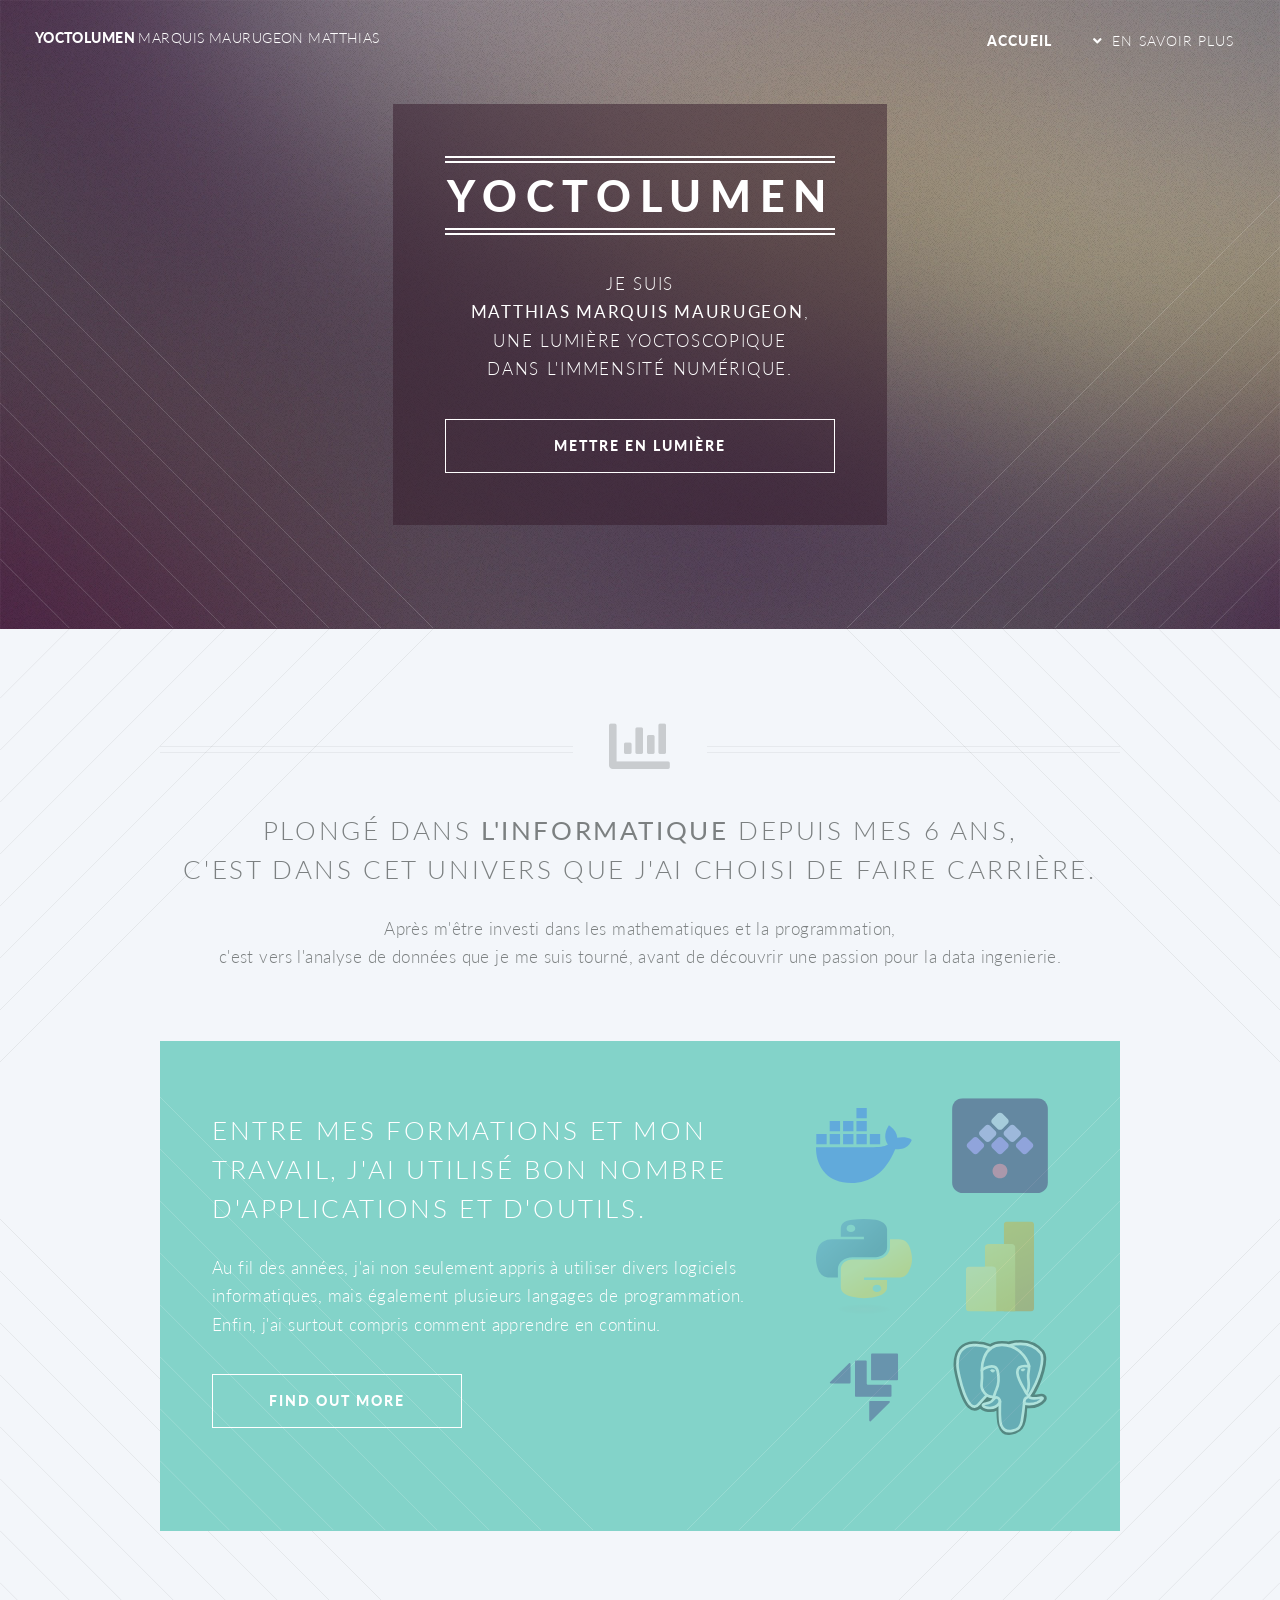
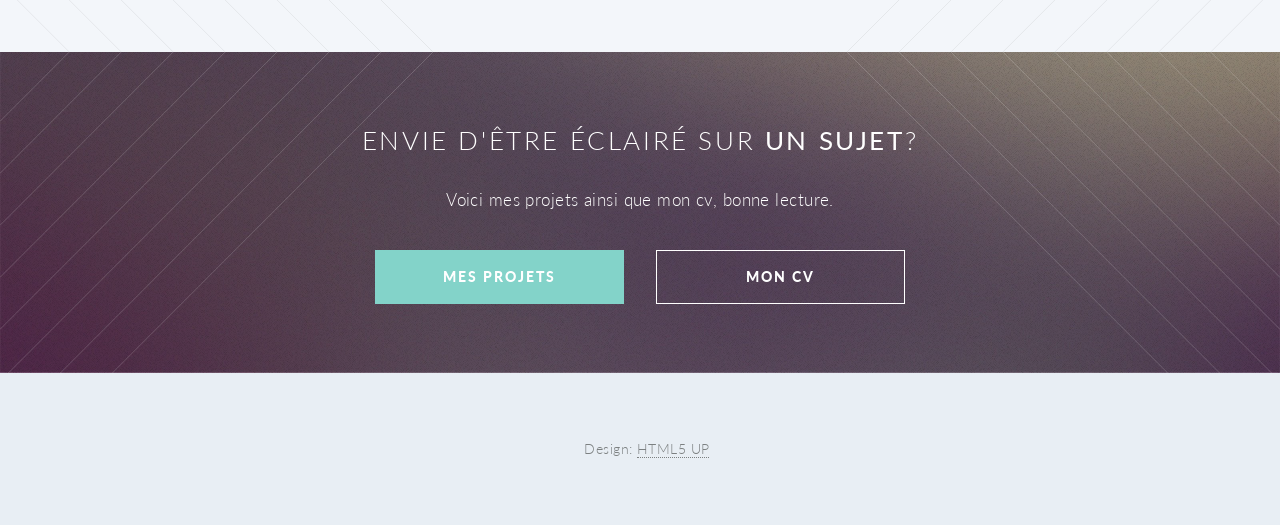
==== commit 6c8f7df4: "Update index.html" ====
--- a/index.html
+++ b/index.html
@@ -134,122 +134,19 @@
 								</div>
 						</section>
 
-					<!-- Two -->
-						<section class="wrapper style1 container special">
-							<div class="row">
-								<div class="col-4 col-12-narrower">
-
-									<section>
-										<span class="icon solid featured fa-check"></span>
-										<header>
-											<h3>This is Something</h3>
-										</header>
-										<p>Sed tristique purus vitae volutpat ultrices. Aliquam eu elit eget arcu commodo suscipit dolor nec nibh. Proin a ullamcorper elit, et sagittis turpis. Integer ut fermentum.</p>
-									</section>
-
-								</div>
-								<div class="col-4 col-12-narrower">
-
-									<section>
-										<span class="icon solid featured fa-check"></span>
-										<header>
-											<h3>Also Something</h3>
-										</header>
-										<p>Sed tristique purus vitae volutpat ultrices. Aliquam eu elit eget arcu commodo suscipit dolor nec nibh. Proin a ullamcorper elit, et sagittis turpis. Integer ut fermentum.</p>
-									</section>
-
-								</div>
-								<div class="col-4 col-12-narrower">
-
-									<section>
-										<span class="icon solid featured fa-check"></span>
-										<header>
-											<h3>Probably Something</h3>
-										</header>
-										<p>Sed tristique purus vitae volutpat ultrices. Aliquam eu elit eget arcu commodo suscipit dolor nec nibh. Proin a ullamcorper elit, et sagittis turpis. Integer ut fermentum.</p>
-									</section>
-
-								</div>
-							</div>
-						</section>
-
-					<!-- Three -->
-						<section class="wrapper style3 container special">
-
-							<header class="major">
-								<h2>Next look at this <strong>cool stuff</strong></h2>
-							</header>
-
-							<div class="row">
-								<div class="col-6 col-12-narrower">
-
-									<section>
-										<a href="#" class="image featured"><img src="images/pic01.jpg" alt="" /></a>
-										<header>
-											<h3>A Really Fast Train</h3>
-										</header>
-										<p>Sed tristique purus vitae volutpat commodo suscipit amet sed nibh. Proin a ullamcorper sed blandit. Sed tristique purus vitae volutpat commodo suscipit ullamcorper sed blandit lorem ipsum dolore.</p>
-									</section>
-
-								</div>
-								<div class="col-6 col-12-narrower">
-
-									<section>
-										<a href="#" class="image featured"><img src="images/pic02.jpg" alt="" /></a>
-										<header>
-											<h3>An Airport Terminal</h3>
-										</header>
-										<p>Sed tristique purus vitae volutpat commodo suscipit amet sed nibh. Proin a ullamcorper sed blandit. Sed tristique purus vitae volutpat commodo suscipit ullamcorper sed blandit lorem ipsum dolore.</p>
-									</section>
-
-								</div>
-							</div>
-							<div class="row">
-								<div class="col-6 col-12-narrower">
-
-									<section>
-										<a href="#" class="image featured"><img src="images/pic03.jpg" alt="" /></a>
-										<header>
-											<h3>Hyperspace Travel</h3>
-										</header>
-										<p>Sed tristique purus vitae volutpat commodo suscipit amet sed nibh. Proin a ullamcorper sed blandit. Sed tristique purus vitae volutpat commodo suscipit ullamcorper sed blandit lorem ipsum dolore.</p>
-									</section>
-
-								</div>
-								<div class="col-6 col-12-narrower">
-
-									<section>
-										<a href="#" class="image featured"><img src="images/pic04.jpg" alt="" /></a>
-										<header>
-											<h3>And Another Train</h3>
-										</header>
-										<p>Sed tristique purus vitae volutpat commodo suscipit amet sed nibh. Proin a ullamcorper sed blandit. Sed tristique purus vitae volutpat commodo suscipit ullamcorper sed blandit lorem ipsum dolore.</p>
-									</section>
-
-								</div>
-							</div>
-
-							<footer class="major">
-								<ul class="buttons">
-									<li><a href="#" class="button">See More</a></li>
-								</ul>
-							</footer>
-
-						</section>
-
 				</article>
 
 			<!-- CTA -->
 				<section id="cta">
 
 					<header>
-						<h2>Ready to do <strong>something</strong>?</h2>
-						<p>Proin a ullamcorper elit, et sagittis turpis integer ut fermentum.</p>
+						<h2>Envie d'être éclairé sur <strong>un sujet</strong>?</h2>
+						<p>Voici mes projets ainsi que mon cv, bonne lecture.</p>
 					</header>
 					<footer>
 						<ul class="buttons">
-							<li><a href="#" class="button primary">Take My Money</a></li>
-							<li><a href="#" class="button">LOL Wut</a></li>
+							<li><a href="#" class="button primary">Mes projets</a></li>
+							<li><a href="#" class="button">Mon CV</a></li>
 						</ul>
 					</footer>
 
@@ -257,15 +154,6 @@
 
 			<!-- Footer -->
 				<footer id="footer">
-
-					<ul class="icons">
-						<li><a href="#" class="icon brands circle fa-twitter"><span class="label">Twitter</span></a></li>
-						<li><a href="#" class="icon brands circle fa-facebook-f"><span class="label">Facebook</span></a></li>
-						<li><a href="#" class="icon brands circle fa-google-plus-g"><span class="label">Google+</span></a></li>
-						<li><a href="#" class="icon brands circle fa-github"><span class="label">Github</span></a></li>
-						<li><a href="#" class="icon brands circle fa-dribbble"><span class="label">Dribbble</span></a></li>
-					</ul>
-
 					<ul class="copyright">
 						<li>Design: <a href="http://html5up.net">HTML5 UP</a></li>
 					</ul>
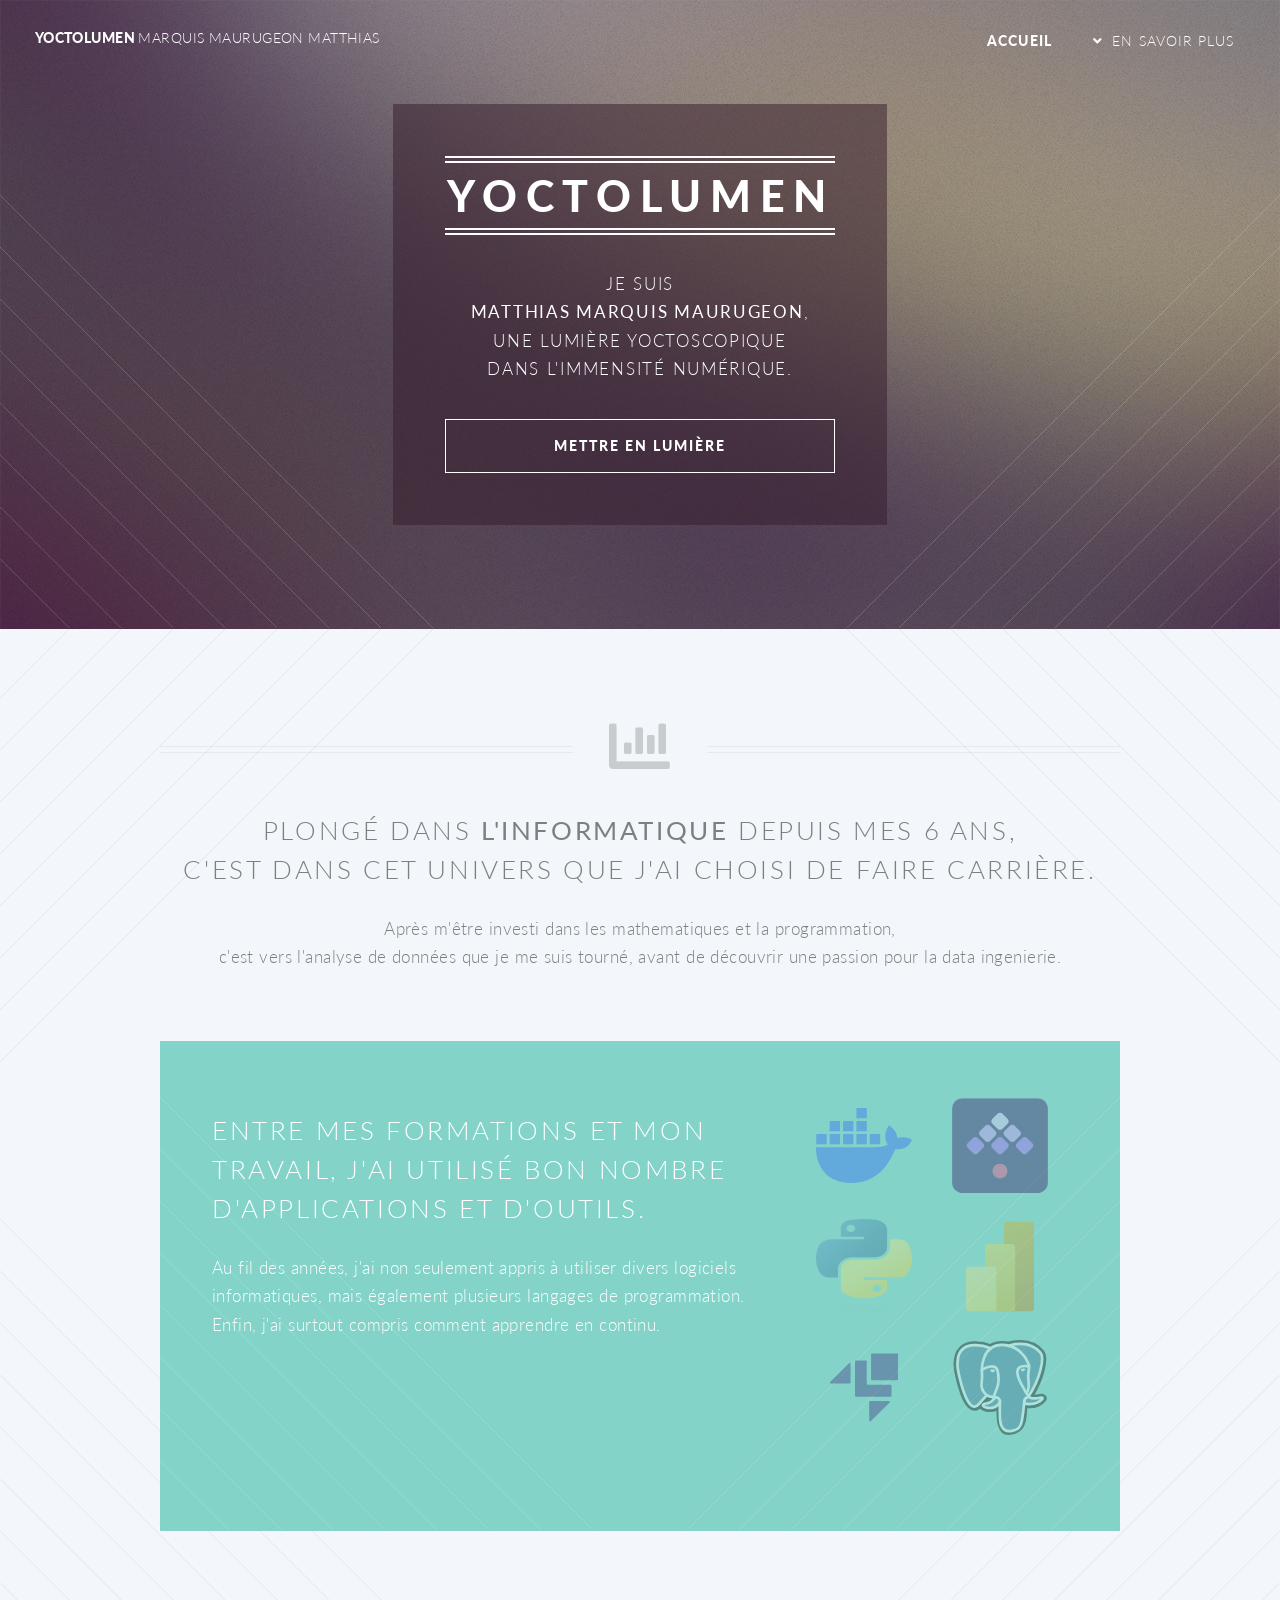
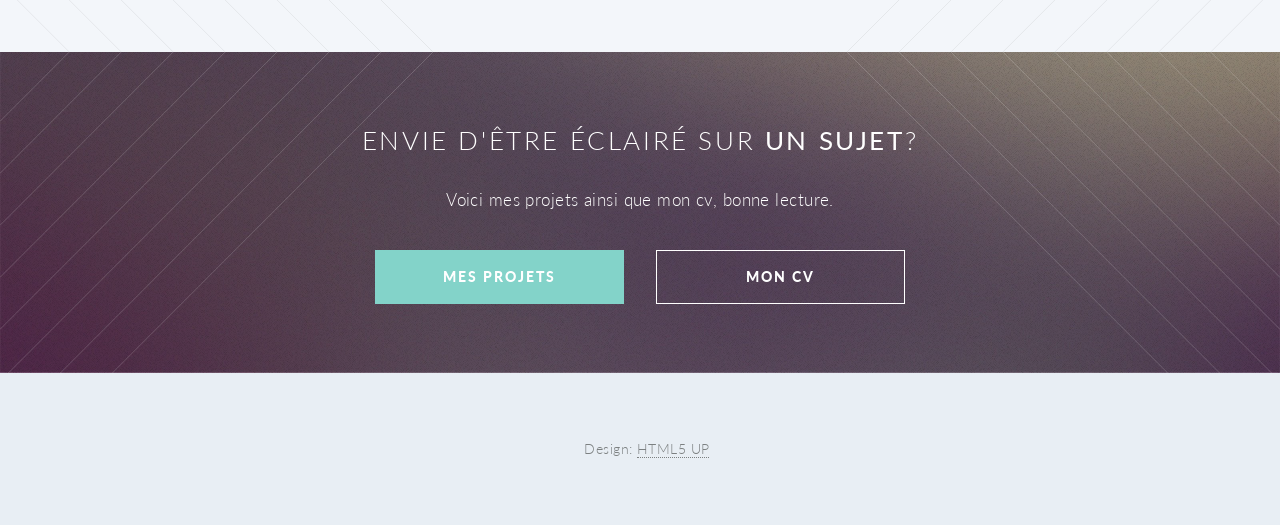
==== commit 95128b06: "Update index.html" ====
--- a/index.html
+++ b/index.html
@@ -24,8 +24,8 @@
 							<li class="submenu">
 								<a href="#">En savoir plus</a>
 								<ul>
-									<li><a href="right-sidebar.html">Mes projets</a></li>
-									<li><a href="no-sidebar.html">Mon Cv</a></li>
+									<li><a href="projets.html">Mes projets</a></li>
+									<li><a href="moncv.html">Mon Cv</a></li>
 								</ul>
 							</li>
 						</ul>
@@ -87,9 +87,7 @@
 									</header>
 									<p>Au fil des années, j'ai non seulement appris à utiliser divers logiciels informatiques, mais également plusieurs langages de programmation. Enfin, j'ai surtout compris comment apprendre en continu.</p>
 									<footer>
-										<ul class="buttons">
-											<li><a href="#" class="button">Find Out More</a></li>
-										</ul>
+										
 									</footer>
 								</div>
 								<div class="col-4 col-12-narrower imp-narrower">
@@ -145,8 +143,8 @@
 					</header>
 					<footer>
 						<ul class="buttons">
-							<li><a href="#" class="button primary">Mes projets</a></li>
-							<li><a href="#" class="button">Mon CV</a></li>
+							<li><a href="projets.html" class="button primary">Mes projets</a></li>
+							<li><a href="moncv.html" class="button">Mon CV</a></li>
 						</ul>
 					</footer>
 
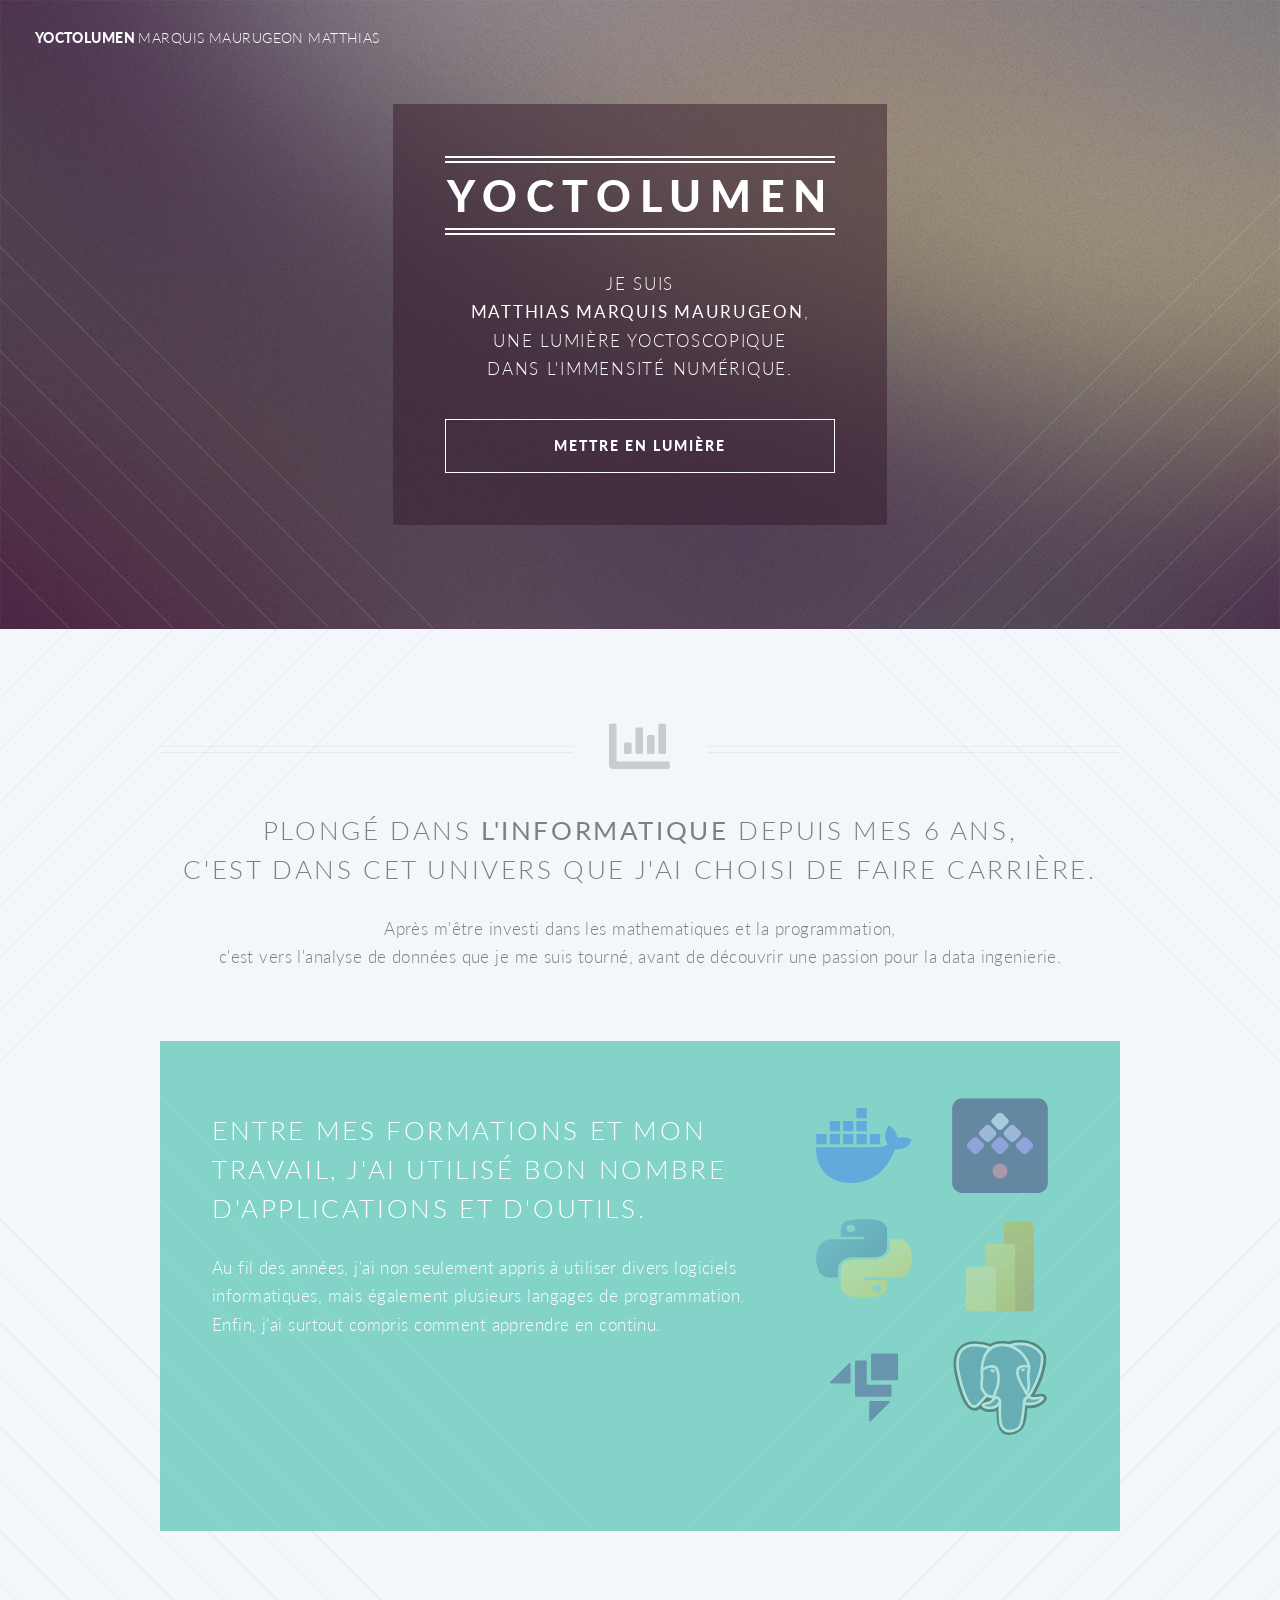
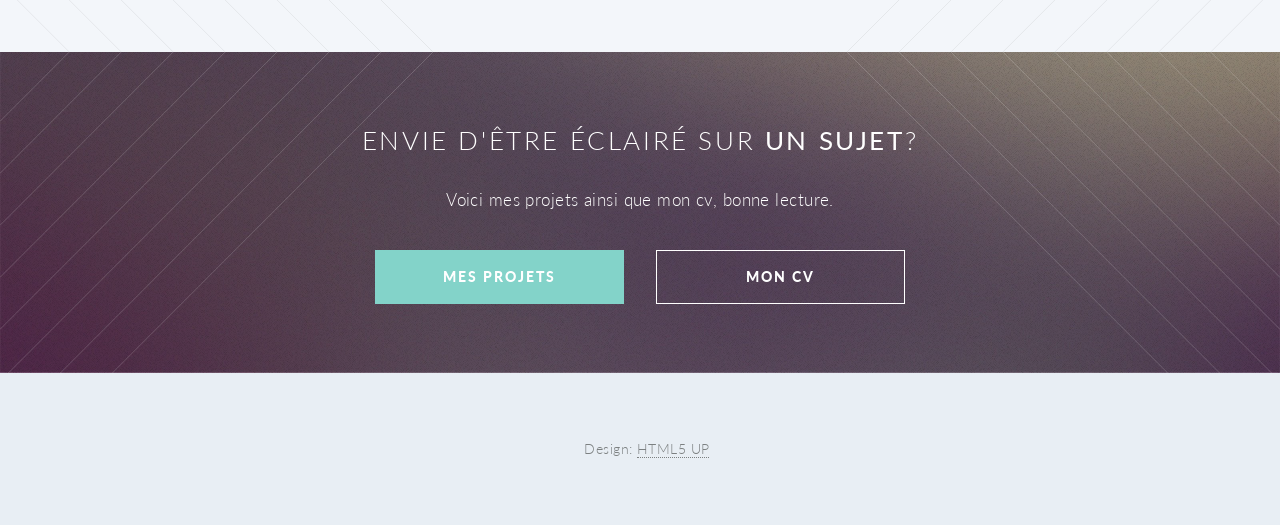
==== commit c5c6e720: "Update index.html" ====
--- a/index.html
+++ b/index.html
@@ -18,18 +18,6 @@
 			<!-- Header -->
 				<header id="header" class="alt">
 					<h1 id="logo"><a href="index.html">Yoctolumen <span> Marquis Maurugeon Matthias</span></a></h1>
-					<nav id="nav">
-						<ul>
-							<li class="current"><a href="index.html">Accueil</a></li>
-							<li class="submenu">
-								<a href="#">En savoir plus</a>
-								<ul>
-									<li><a href="projets.html">Mes projets</a></li>
-									<li><a href="moncv.html">Mon Cv</a></li>
-								</ul>
-							</li>
-						</ul>
-					</nav>
 				</header>
 
 			<!-- Banner -->
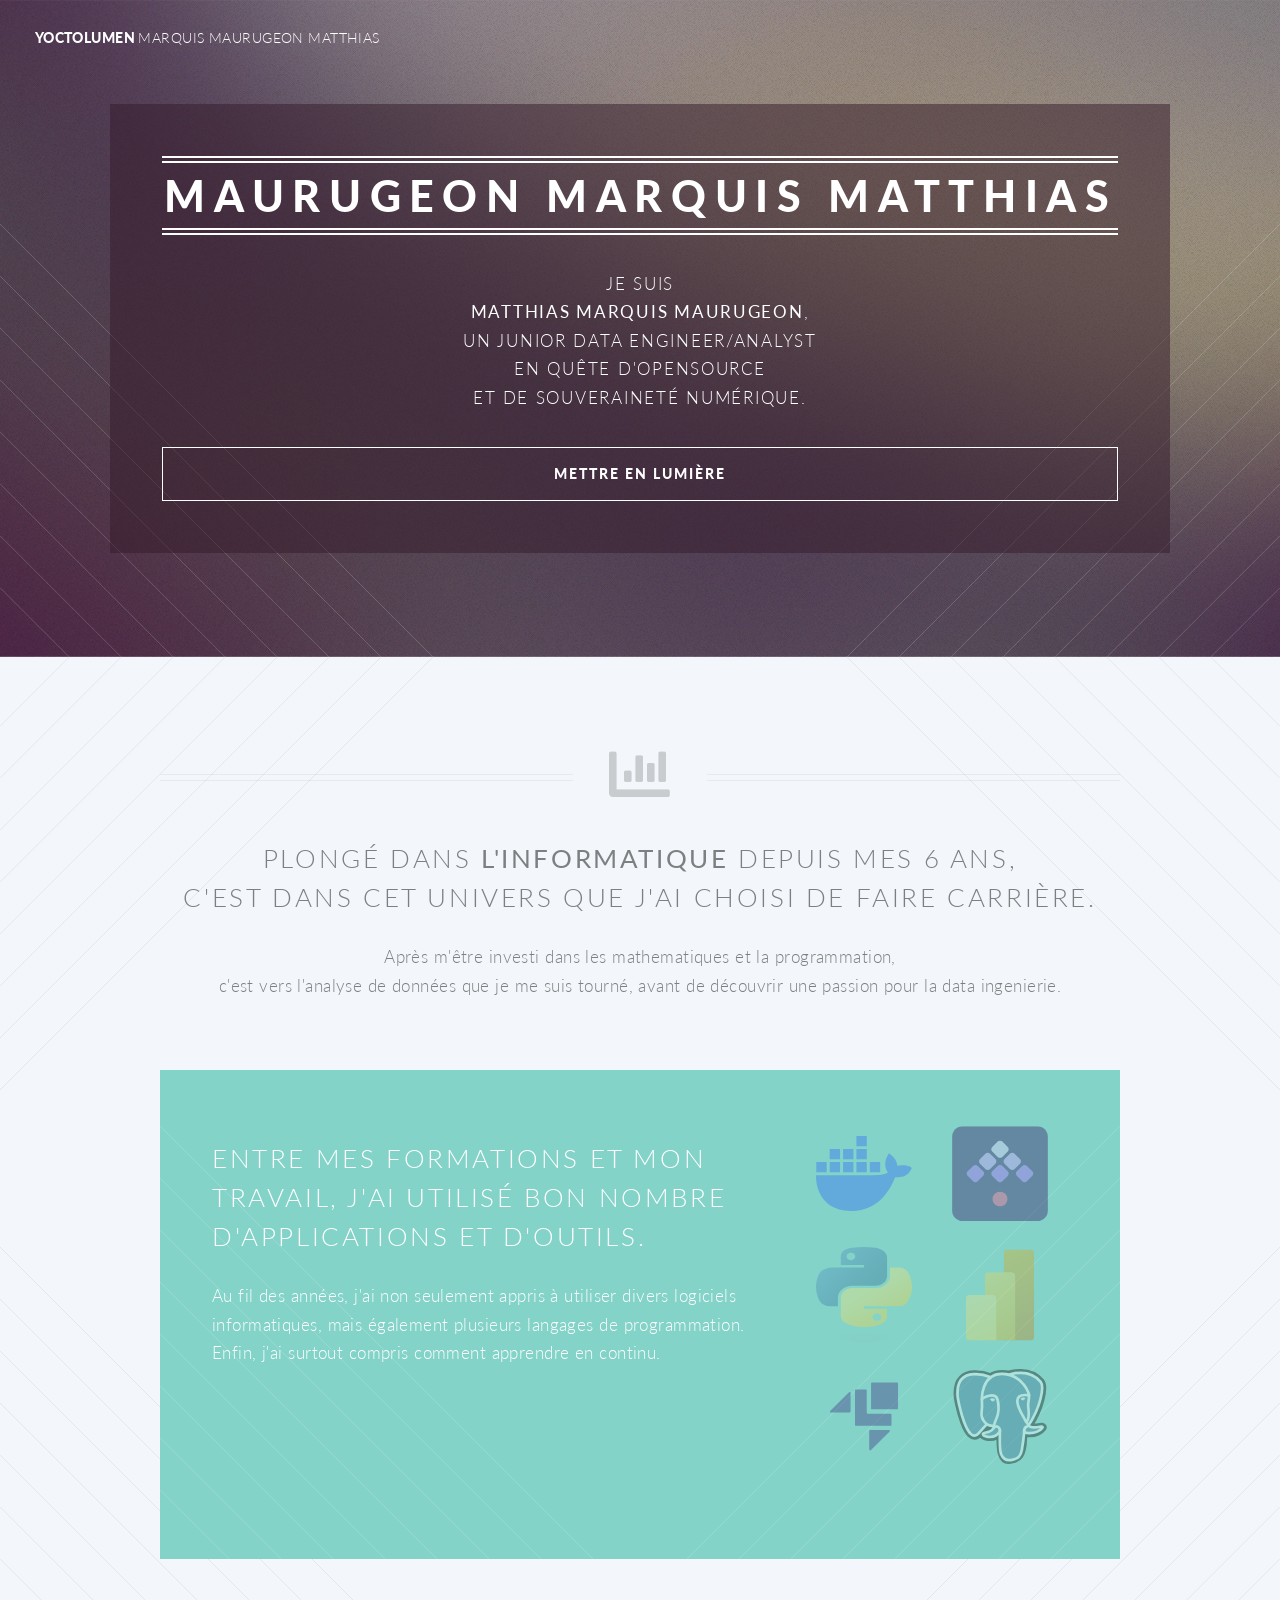
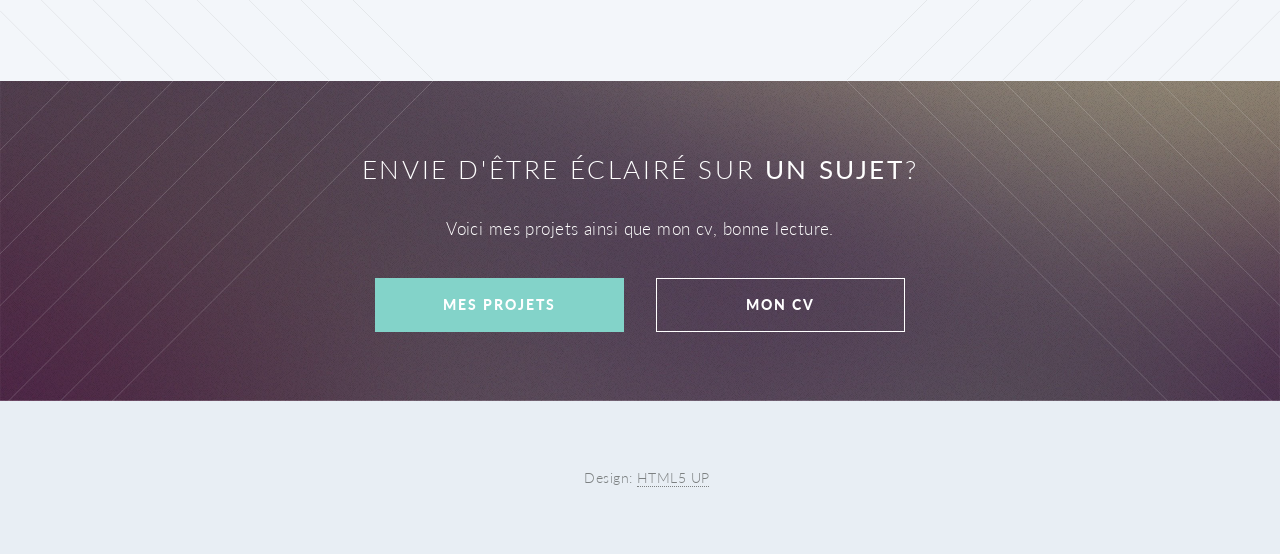
==== commit fac8f2f9: "Update index.html" ====
--- a/index.html
+++ b/index.html
@@ -32,15 +32,17 @@
 					<div class="inner">
 
 						<header>
-							<h2>Yoctolumen</h2>
+							<h2>Maurugeon Marquis Matthias</h2>
 						</header>
 						<p>Je suis 
 						<br />
 						<strong>Matthias Marquis Maurugeon</strong>,
 						<br />
-						une lumière yoctoscopique
+						un junior data engineer/analyst
 						<br />
-						dans l'immensité numérique.</p>
+						en quête d'opensource 
+						<br />
+						et de souveraineté numérique.</p>
 						<footer>
 							<ul class="buttons stacked">
 								<li><a href="#main" class="button fit scrolly">Mettre en lumière</a></li>
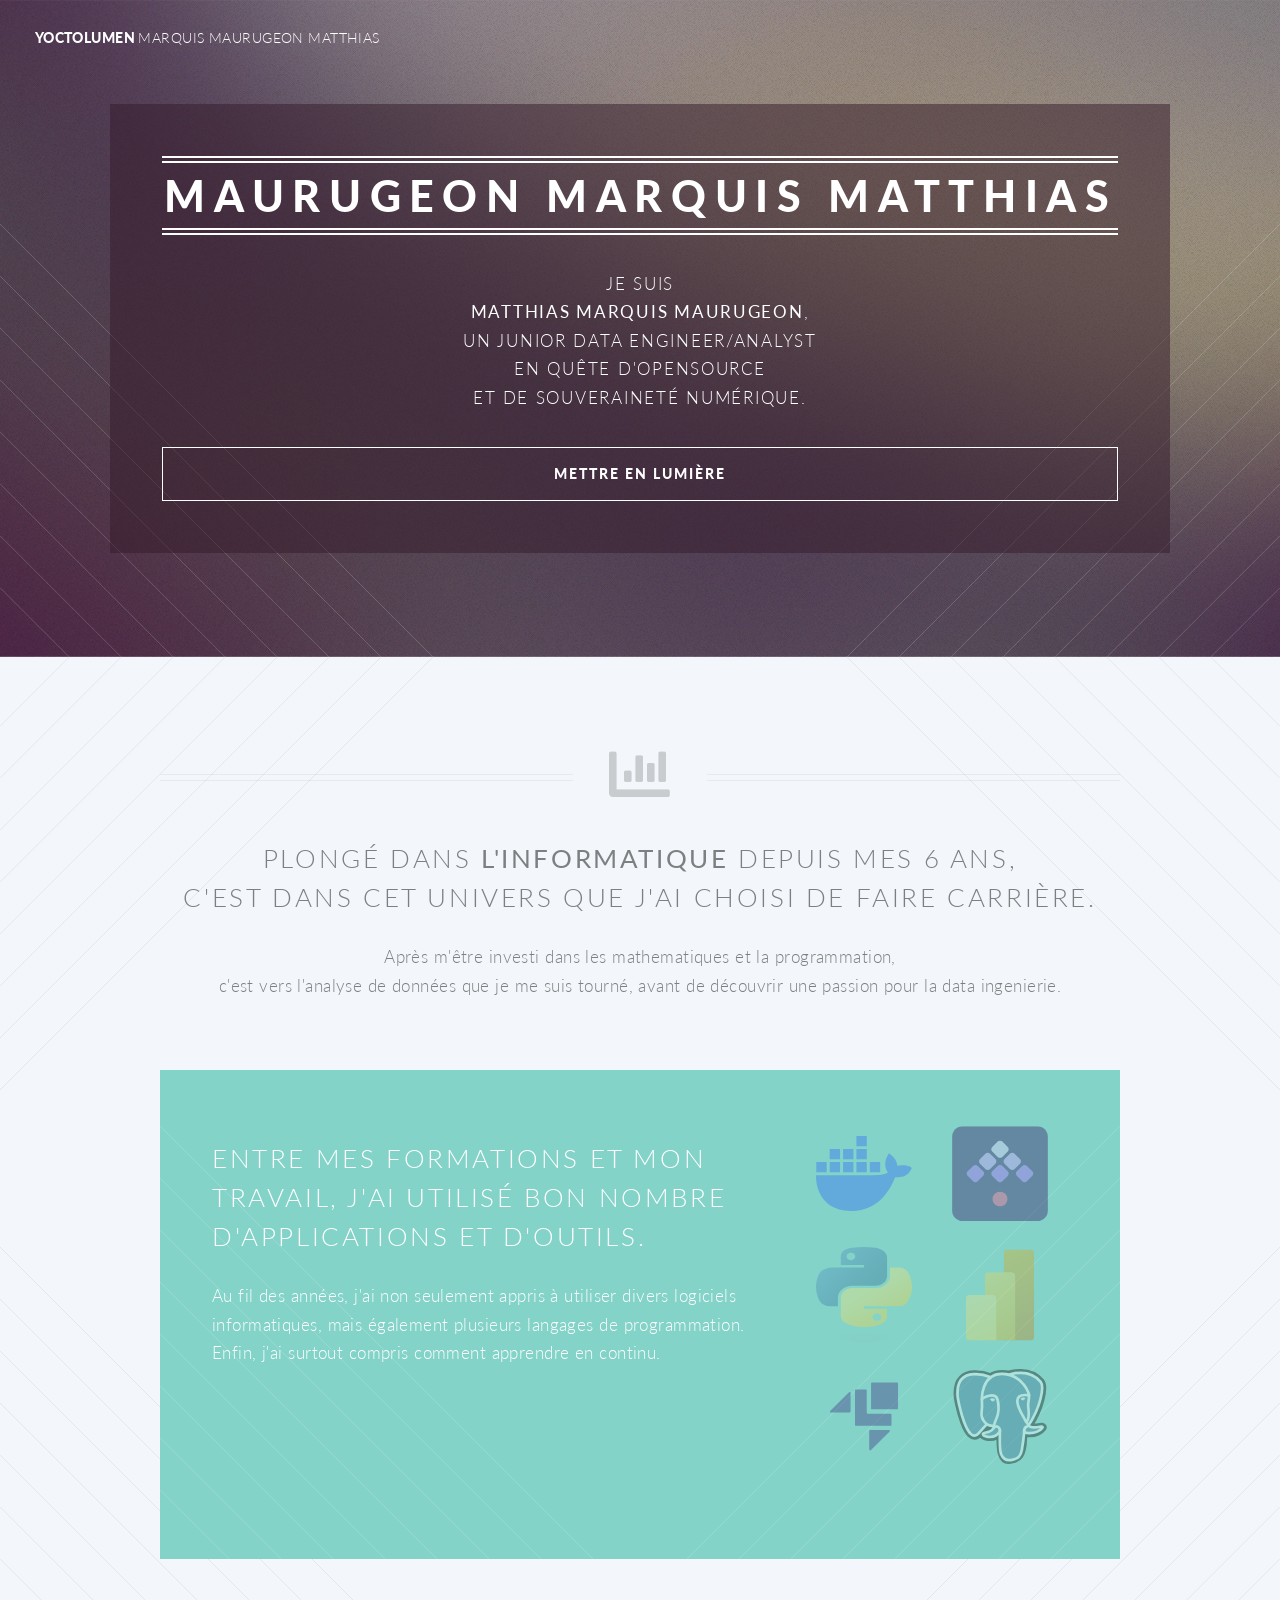
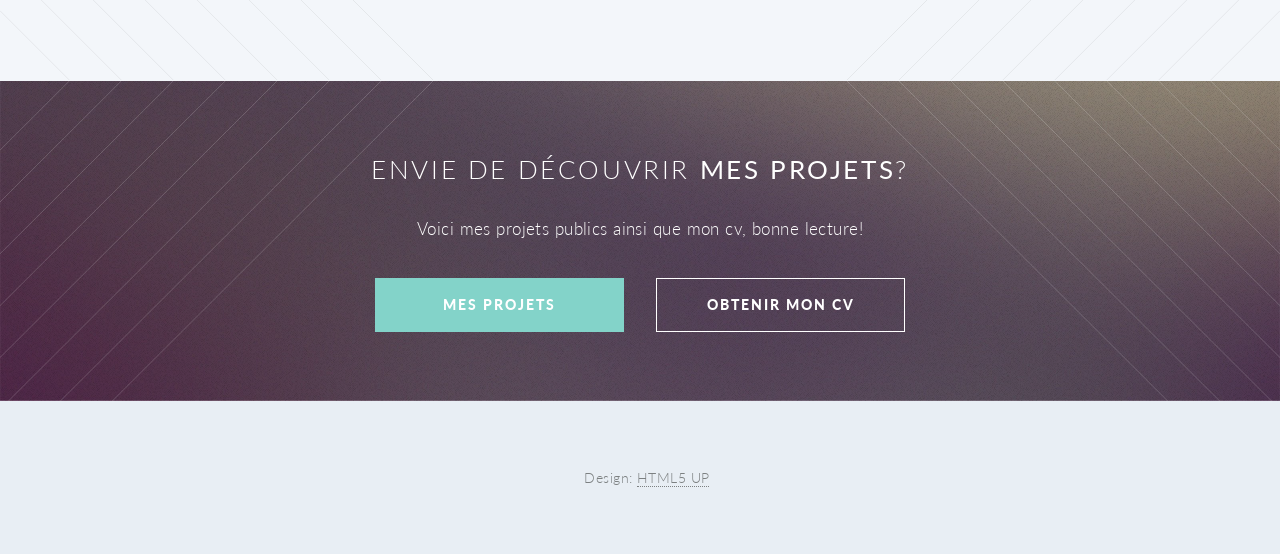
==== commit b6be448f: "Update index.html" ====
--- a/index.html
+++ b/index.html
@@ -128,14 +128,22 @@
 				<section id="cta">
 
 					<header>
-						<h2>Envie d'être éclairé sur <strong>un sujet</strong>?</h2>
-						<p>Voici mes projets ainsi que mon cv, bonne lecture.</p>
+						<h2>Envie de découvrir <strong>mes projets</strong>?</h2>
+						<p>Voici mes projets publics ainsi que mon cv, bonne lecture!</p>
 					</header>
 					<footer>
-						<ul class="buttons">
-							<li><a href="projets.html" class="button primary">Mes projets</a></li>
-							<li><a href="moncv.html" class="button">Mon CV</a></li>
-						</ul>
+					    <ul class="buttons">
+					        <li>
+					            <a href="https://github.com/YoctoLumen" 
+					               target="_blank" 
+					               class="button primary">Mes projets</a>
+					        </li>
+					        <li>
+					            <a href="assets/CvMatthias.pdf" 
+					               download="Mon_CV.pdf" 
+					               class="button">Obtenir mon CV</a>
+					        </li>
+					    </ul>
 					</footer>
 
 				</section>
